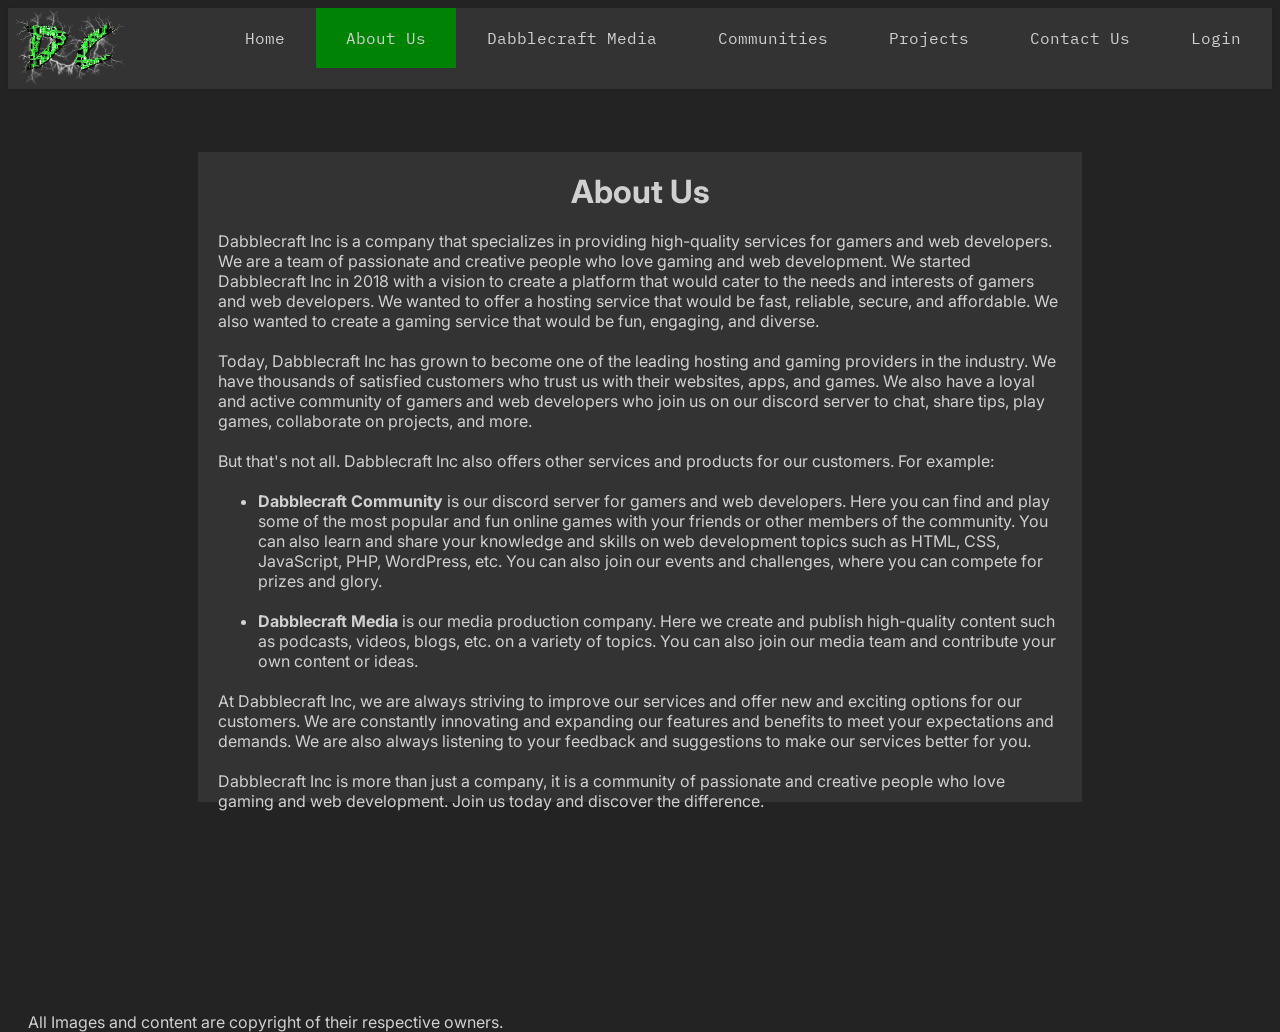
==== about.html @ a5c00f69 "rewrite rewrite code" ====
<!DOCTYPE html>
<html lang="en">
<head>
    <meta charset="UTF-8">
    <meta name="viewport" content="width=device-width, initial-scale=1">
    <meta name="theme-color" content="#008204"/>
    <link href="assets/css/styles.css" rel="stylesheet" type="text/css">
    <title>Home</title>
</head>
<body>
<!-- Navigation -->
    <header class="nav"><a href="index.html" class="logo"><img src="assets/images/Logo.png" height="77" width="122" alt="Dabblecrat Logo"></a>
    <input class="menu-btn" type="checkbox" id="menu-btn" aria-label="Main Nav"/>
    <label class="menu-icon" for="menu-btn"><span class="navicon" tabindex="0"></span></label>
    <ul class="menu">
        <li><a href="index.html">Home</a></li>
        <li><a class="current" href="about.html">About Us</a></li>
        <li><a href="media.html">Dabblecraft Media</a></li>
        <li><a href="communities.html">Communities</a></li>
        <li><a href="projects.html">Projects</a></li>
        <li><a href="contact.html">Contact Us</a></li>
        <li><a href="login.html">Login</a></li>
    </ul>


</header>

<div class="about-about">
    <div class="about-main">
        <h1>About Us</h1>
        <p>Dabblecraft Inc is a company that specializes in providing high-quality services for gamers and web developers. We are a team of passionate and creative people who love gaming and web development. We started Dabblecraft Inc in 2018 with a vision to create a platform that would cater to the needs and interests of gamers and web developers. We wanted to offer a hosting service that would be fast, reliable, secure, and affordable. We also wanted to create a gaming service that would be fun, engaging, and diverse.</p>
        <p>Today, Dabblecraft Inc has grown to become one of the leading hosting and gaming providers in the industry. We have thousands of satisfied customers who trust us with their websites, apps, and games. We also have a loyal and active community of gamers and web developers who join us on our discord server to chat, share tips, play games, collaborate on projects, and more.</p>
        <p>But that's not all. Dabblecraft Inc also offers other services and products for our customers. For example:</p>
        <ul>
            <li><strong>Dabblecraft Community</strong> is our discord server for gamers and web developers. Here you can find and play some of the most popular and fun online games with your friends or other members of the community. You can also learn and share your knowledge and skills on web development topics such as HTML, CSS, JavaScript, PHP, WordPress, etc. You can also join our events and challenges, where you can compete for prizes and glory.</li>
            &nbsp;
            <li><strong>Dabblecraft Media</strong> is our media production company. Here we create and publish high-quality content such as podcasts, videos, blogs, etc. on a variety of topics. You can also join our media team and contribute your own content or ideas.</li>
        </ul>
        <p>At Dabblecraft Inc, we are always striving to improve our services and offer new and exciting options for our customers. We are constantly innovating and expanding our features and benefits to meet your expectations and demands. We are also always listening to your feedback and suggestions to make our services better for you.</p>
        <p>Dabblecraft Inc is more than just a company, it is a community of passionate and creative people who love gaming and web development. Join us today and discover the difference.</p>

    </div>
</div>

<!--Start of Tawk.to Script-->
<script type="text/javascript">
    var Tawk_API=Tawk_API||{}, Tawk_LoadStart=new Date();
    (function(){
        var s1=document.createElement("script"),s0=document.getElementsByTagName("script")[0];
        s1.async=true;
        s1.src='https://embed.tawk.to/5c55ca696cb1ff3c14cadcaa/default';
        s1.charset='UTF-8';
        s1.setAttribute('crossorigin','*');
        s0.parentNode.insertBefore(s1,s0);
    })();
</script>
<!--End of Tawk.to Script-->
</body>
<footer>
    <p>All Images and content are copyright of their respective owners.</p>
</footer>
</html>
---- assets/css/styles.css ----
@import url('https://fonts.googleapis.com/css2?family=IBM+Plex+Mono&family=Inter&display=swap');




header a {
    color: #d0d0d0;
    font-family: 'IBM Plex Mono', monospace;
}
/* header */
.nav {
    background-color: #333333;
    box-shadow: 1px 1px 4px 0 rgba(0, 0, 0, .1);
    position: static;
    width: 100%;
    z-index: 3;
}
.nav ul {
    margin: 0;
    padding: 0;
    list-style: none;
    overflow: hidden;
    background-color: #333333;
}
.nav li a {
    display: block;
    padding: 20px 20px;
    border-right: 1px solid #333333;
    text-decoration: none;
}
.nav li a:hover, .nav .menu-btn:hover {
    background-color: #008204;
}
.nav .logo {
alignment: center;
}
/* menu */
.nav .menu {
    clear: both;
    max-height: 0;
    transition: max-height .2s ease-out;
}
/* menu icon */
.nav .menu-icon {
    cursor: pointer;
    display: inline-block;
    float: right;
    padding: 28px 20px;
    position: relative;
    user-select: none;
}
.nav .menu-icon .navicon {
    background: #d0d0d0;
    display: block;
    height: 2px;
    position: relative;
    transition: background .2s ease-out;
    width: 18px;
}

.nav .current {
    background-color: #008204;
}
/* -- CREATING THE HAMBURGER WITH PSEUDO-CLASSES --*/
.nav .menu-icon .navicon:before, .nav .menu-icon .navicon:after {
    background: #d0d0d0;
    content: '';
    display: block;
    height: 100%;
    position: absolute;
    transition: all .2s ease-out;
    width: 100%;
}
.nav .menu-icon .navicon:before {
    top: 5px;
}
.nav .menu-icon .navicon:after {
    top: -5px;
}
/* -- menu btn (checkbox) with transforms to make an X when clicked -- */
.nav .menu-btn {
    display: none;
}
.nav .menu-btn:checked ~ .menu {
    max-height: 500px;
}
.nav .menu-btn:checked ~ .menu-icon .navicon {
    background: transparent;
}
.nav .menu-btn:checked ~ .menu-icon .navicon:before {
    transform: rotate(-45deg);
}
.nav .menu-btn:checked ~ .menu-icon .navicon:after {
    transform: rotate(45deg);
}
.nav .menu-btn:checked ~ .menu-icon:not(.steps) .navicon:before, .nav .menu-btn:checked ~ .menu-icon:not(.steps) .navicon:after {
    top: 0;
}

/* 48em = 768px */
@media (min-width: 75em) {
    .nav li {
        float: left;
    }

    .nav li a {
        padding: 20px 30px;
    }

    .nav .menu {
        clear: none;
        float: right;
        max-height: none;
    }

    .nav .menu-icon {
        display: none;
    }

}

/* END Navigation */
/* START Main Page */
.parent-home {
    display: grid;
    grid-template-columns: repeat(6, 1fr);
    grid-template-rows: repeat(6, 1fr);
    grid-column-gap: 3px;
    grid-row-gap: 3px;
    padding: 15%;
    padding-top: 5%;
    max-width: 1200px;
    margin-left: auto;
    margin-right: auto;
}
.parent-home p {
    text-align: center;
    color: #d0d0d0;
    font-family: 'Inter', sans-serif;
}

.div1 { grid-area: 1 / 1 / 4 / 7; }
.div2 { grid-area: 4 / 1 / 7 / 4; }
.div3 { grid-area: 4 / 4 / 7 / 7; }

.div1 {
    background-color: #333333;
}
.div2 {
    background-color: #333333;
}
.div3 {
    background-color: #333333;
}
.div1 h1{
    text-align: center;
    margin: 20px;
    color: #d0d0d0;
    font-family: 'Inter', sans-serif;
}
.home-about p {
    text-align: left;
    margin: 20px;
    color: #d0d0d0;
    font-family: 'Inter', sans-serif;
}
.home-about li {
    text-align: left;
    margin: 20px;
    color: #d0d0d0;
    font-family: 'Inter', sans-serif;
}

.home-image {
    width: 100%;
    max-width: 600px;
    height: auto;
}

@media only screen and (max-width: 800px) {
    .parent-home {
        display: flex;
        flex-direction: column;
        grid-template-columns: 100%;
        padding: 5%;
    }
}
body {
    background-color: #232323;
}

/* About Page */
.about-about {
    display: flex;
    flex-wrap: wrap;
    flex-direction: row;
    justify-content: flex-start;
    align-items: stretch;
    padding: 15%;
    padding-top: 5%;
}

.about-main {
    order: 1;
    background: #333333;
    flex-basis: 100%;
    height: 650px;
    max-width: 1500px;
    margin-left: auto;
    margin-right: auto;
}

.about-main h1 {
    text-align: center;
    margin: 20px;
    color: #d0d0d0;
    font-family: 'Inter', sans-serif;
}

.about-main p {
    text-align: left;
    margin: 20px;
    color: #d0d0d0;
    font-family: 'Inter', sans-serif;
}

.about-main ul {
    text-align: left;
    margin: 20px;
    color: #d0d0d0;
    font-family: 'Inter', sans-serif;
}

@media only screen and (max-width: 800px) {
    .about-about {
        display: flex;
        flex-direction: column;
        grid-template-columns: 100%;
        padding: 5%;
    }
}

/* Login Page */
.login-class {
    display: flex;
    flex-wrap: wrap;
    flex-direction: row;
    justify-content: flex-start;
    align-items: stretch;
    padding: 15%;
    padding-top: 5%;
}

.login-login {
    order: 1;
    background: #333333;
    flex-basis: 100%;
    height: 650px;
    max-width: 1200px;
    margin-left: auto;
    margin-right: auto;
}

.login-login h1 {
    text-align: center;
    text-transform: uppercase;
    letter-spacing: 0.18em;
    font-family: 'Inter', sans-serif;
    color: #d0d0d0;
}

.login-login h2 {
    font-weight: 100;
    font-size: 1em;
    margin-bottom: 0.8em;
    color: #d0d0d0;
    font-family: 'Inter', sans-serif;
}

form {
    width: 270px;
    margin-top: 5em;
}

form input, button {
    width: 100%;
    height: 30px;
    margin-bottom: 2em;

}

.textbox {
    font-size: 1em;
    font-weight: 100;
    position: relative;
}

.submit, #submit {
    height: 40px;
    display: block;
    background-color: #008204;
    border: none;
    border-radius: 5px;
    color: white;
    font-size: 1.2em;
    text-transform: uppercase;
    letter-spacing: 0.2em;
    padding: 0 3px;

    font-family: 'Inter', sans-serif;
    font-weight: 100;

    transition: all 0.2s ease;
}

.submit:hover, #submit:hover {
    background-color: #006603;
    padding: 3px;
    height: 50px;
}




@media screen and (min-width: 500px) {

    form {
        background-color: #333333;
        padding: 2em 3em 4em 3em;
        box-shadow: rgba(0, 0, 0, 0.6) 0px 0px 50px;
    }

}

@media screen and (min-width: 1000px) {

    body, html {
        height: 100%;
    }

    form {
        box-shadow: none;
    }

    #login {
        width: 60%;
        padding-top: 3%;
        padding-left: 33%;
    }

    body {
        background-image: none;
        height: 100%;
    }

}

canvas {

}

/* Contact Us */
.contact-class {
    display: flex;
    flex-wrap: wrap;
    flex-direction: row;
    justify-content: flex-start;
    align-items: stretch;
    padding: 15%;
    padding-top: 5%;
}

.contact-contact {
    order: 1;
    background: #333333;
    flex-basis: 100%;
    height: 800px;
    max-width: 1200px;
    margin-left: auto;
    margin-right: auto;
}

.contact-contact form {
    width: 270px;
    margin-top: 1em;
}

.contact-contact form input {
    width: 100%;
    height: 30px;
    margin-bottom: 2em;
}

label {
    font-weight: 100;
    font-size: 1em;
    margin-bottom: 0.8em;
    color: #d0d0d0;
    font-family: 'Inter', sans-serif;
}

.fcf-form-control {
    font-size: 1em;
    font-weight: 100;
    position: relative;
}

button, submit {
    width: 100%;
    height: 30px;
    margin-bottom: 2em;
}

button, .fcf-button {
    height: 40px;
    display: block;
    background-color: #008204;
    border: none;
    border-radius: 5px;
    color: white;
    font-size: 1.2em;
    text-transform: uppercase;
    letter-spacing: 0.2em;
    padding: 0 3px;
    font-family: 'Inter', sans-serif;
    font-weight: 100;
    transition: all 0.2s ease;
}

button:hover, .fcf-button:hover {
    background-color: #006603;
    padding: 3px;
    height: 50px;
}

@media screen and (min-width: 1000px) {

    body, html {
        height: 100%;
    }

    form {
        box-shadow: none;
    }

    .contact-us {
        width: 60%;
        padding-top: 1%;
        padding-left: 33%;
    }

    body {
        background-image: none;
        height: 100%;
    }

}

.contact-h1 {
    text-align: center;
    text-transform: uppercase;
    letter-spacing: 0.18em;
    font-family: 'Inter', sans-serif;
    color: #d0d0d0;
    padding-top: 2%
}

#privacy {
    margin-bottom: 2em;
}

.fcf-input-group {
    margin-bottom: 2em;

}

.fcf-input-group textarea {
    width: 280px;
}

/* Media */
.media-about {
    display: flex;
    flex-wrap: wrap;
    flex-direction: row;
    justify-content: flex-start;
    align-items: stretch;
    padding: 15%;
    padding-top: 5%;
}

.media-main {
    order: 1;
    background: #333333;
    flex-basis: 100%;
    height: 650px;
    max-width: 1500px;
    margin-left: auto;
    margin-right: auto;
}

.media-main h1 {
    text-align: center;
    margin: 20px;
    color: #d0d0d0;
    font-family: 'Inter', sans-serif;
}

.media-main p {
    text-align: left;
    margin: 20px;
    color: #d0d0d0;
    font-family: 'Inter', sans-serif;
}

.media-main ul {
    text-align: left;
    margin: 20px;
    color: #d0d0d0;
    font-family: 'Inter', sans-serif;
}

@media only screen and (max-width: 800px) {
    .media-about {
        display: flex;
        flex-direction: column;
        grid-template-columns: 100%;
        padding: 5%;
    }
}

/* Communities */
.communities-about {
    display: flex;
    flex-wrap: wrap;
    flex-direction: row;
    justify-content: flex-start;
    align-items: stretch;
    padding: 15%;
    padding-top: 5%;
}

.communities-main {
    order: 1;
    background: #333333;
    flex-basis: 100%;
    height: 1150px;
    max-width: 1500px;
    margin-left: auto;
    margin-right: auto;
}

.communities-main h1, h2 {
    text-align: center;
    margin: 20px;
    color: #d0d0d0;
    font-family: 'Inter', sans-serif;
}

.communities-main p {
    text-align: left;
    margin: 20px;
    color: #d0d0d0;
    font-family: 'Inter', sans-serif;
}

.communities-main ol {
    text-align: left;
    margin: 20px;
    color: #d0d0d0;
    font-family: 'Inter', sans-serif;
}

.communities-main iframe {
    position: relative;
    padding-left: 5%;
}

.communities-main h3 {
    text-align: left;
    margin: 20px;
    color: #d0d0d0;
    font-family: 'Inter', sans-serif;
    padding-left: 8%;
}

@media only screen and (max-width: 800px) {
    .communities-about {
        display: flex;
        flex-direction: column;
        grid-template-columns: 100%;
        padding: 5%;
    }
    .communities-main iframe {
        padding-left: 1%;
    }
}

/* Projects */

.projects-about {
    display: flex;
    flex-wrap: wrap;
    flex-direction: row;
    justify-content: flex-start;
    align-items: stretch;
    padding: 15%;
    padding-top: 5%;
}

.projects-main {
    order: 1;
    background: #333333;
    flex-basis: 100%;
    height: 650px;
    max-width: 1500px;
    margin-left: auto;
    margin-right: auto;
}

.projects-main h1 {
    text-align: center;
    margin: 20px;
    color: #d0d0d0;
    font-family: 'Inter', sans-serif;
}

.projects-main p {
    text-align: left;
    margin: 20px;
    color: #d0d0d0;
    font-family: 'Inter', sans-serif;
}

.projects-main ul {
    text-align: left;
    margin: 20px;
    color: #d0d0d0;
    font-family: 'Inter', sans-serif;
}

@media only screen and (max-width: 800px) {
    .projects-about {
        display: flex;
        flex-direction: column;
        grid-template-columns: 100%;
        padding: 5%;
    }
}

/* Footer */
footer {
    text-align: left;
    margin: 20px;
    color: #d0d0d0;
    font-family: 'Inter', sans-serif;
}
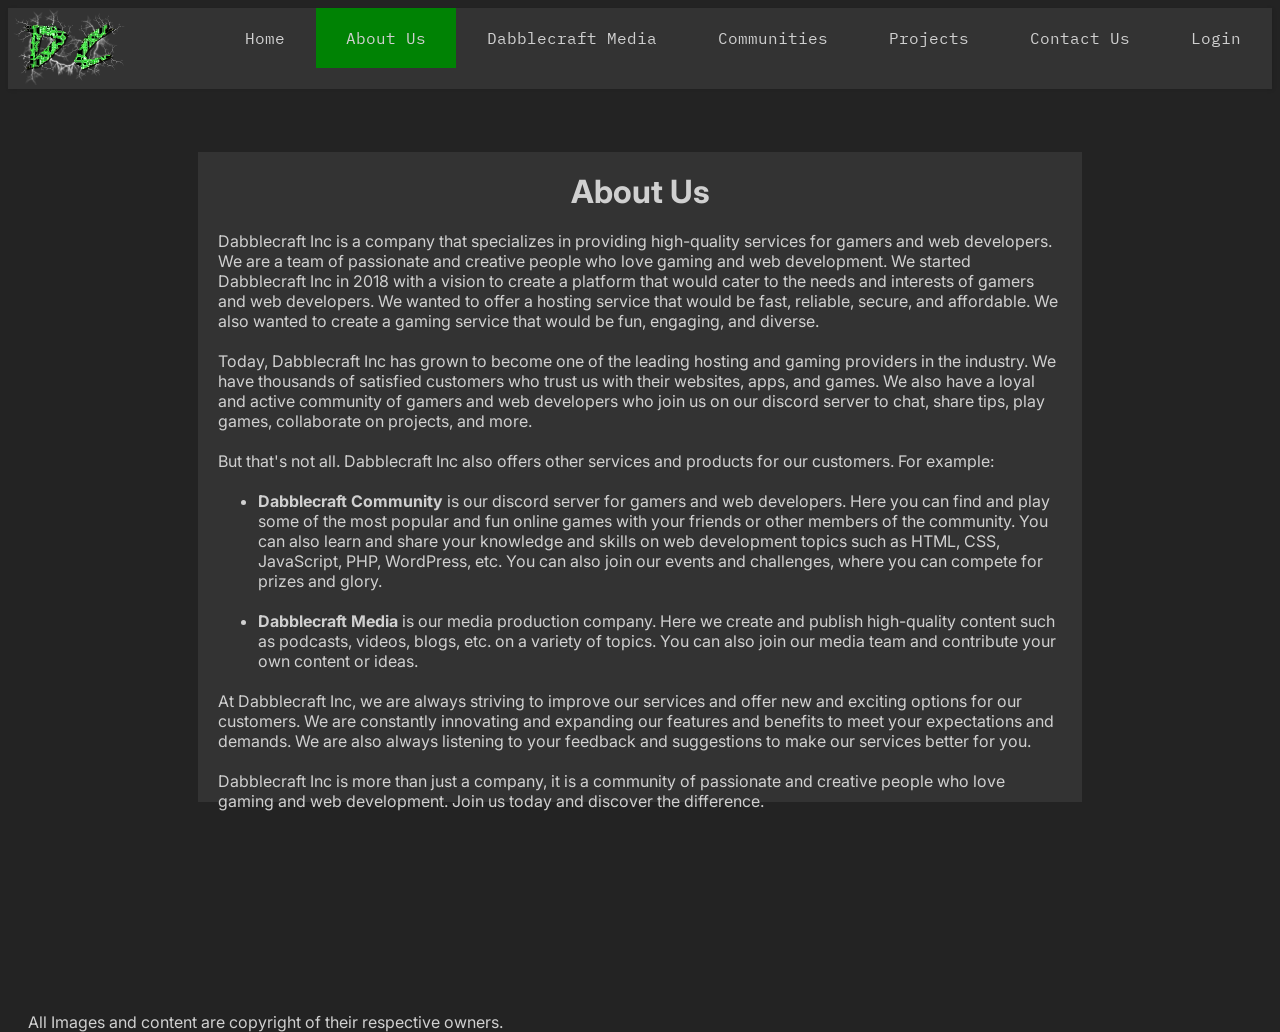
==== commit e0818db9: "feat: modern contact form, hCaptcha, starfield background, WebP images - Contact form: modern styled" ====
--- a/about.html
+++ b/about.html
@@ -9,7 +9,7 @@
 </head>
 <body>
 <!-- Navigation -->
-    <header class="nav"><a href="index.html" class="logo"><img src="assets/images/Logo.png" height="77" width="122" alt="Dabblecrat Logo"></a>
+    <header class="nav"><a href="index.html" class="logo"><img src="assets/images/logo.webp" height="77" width="122" alt="Dabblecrat Logo"></a>
     <input class="menu-btn" type="checkbox" id="menu-btn" aria-label="Main Nav"/>
     <label class="menu-icon" for="menu-btn"><span class="navicon" tabindex="0"></span></label>
     <ul class="menu">
--- a/assets/css/styles.css
+++ b/assets/css/styles.css
@@ -1,657 +1,824 @@
-@import url('https://fonts.googleapis.com/css2?family=IBM+Plex+Mono&family=Inter&display=swap');
-
-
-
-
-header a {
-    color: #d0d0d0;
-    font-family: 'IBM Plex Mono', monospace;
-}
-/* header */
-.nav {
-    background-color: #333333;
-    box-shadow: 1px 1px 4px 0 rgba(0, 0, 0, .1);
-    position: static;
-    width: 100%;
-    z-index: 3;
-}
-.nav ul {
-    margin: 0;
-    padding: 0;
-    list-style: none;
-    overflow: hidden;
-    background-color: #333333;
-}
-.nav li a {
-    display: block;
-    padding: 20px 20px;
-    border-right: 1px solid #333333;
-    text-decoration: none;
-}
-.nav li a:hover, .nav .menu-btn:hover {
-    background-color: #008204;
-}
-.nav .logo {
-alignment: center;
-}
-/* menu */
-.nav .menu {
-    clear: both;
-    max-height: 0;
-    transition: max-height .2s ease-out;
-}
-/* menu icon */
-.nav .menu-icon {
-    cursor: pointer;
-    display: inline-block;
-    float: right;
-    padding: 28px 20px;
-    position: relative;
-    user-select: none;
-}
-.nav .menu-icon .navicon {
-    background: #d0d0d0;
-    display: block;
-    height: 2px;
-    position: relative;
-    transition: background .2s ease-out;
-    width: 18px;
-}
-
-.nav .current {
-    background-color: #008204;
-}
-/* -- CREATING THE HAMBURGER WITH PSEUDO-CLASSES --*/
-.nav .menu-icon .navicon:before, .nav .menu-icon .navicon:after {
-    background: #d0d0d0;
-    content: '';
-    display: block;
-    height: 100%;
-    position: absolute;
-    transition: all .2s ease-out;
-    width: 100%;
-}
-.nav .menu-icon .navicon:before {
-    top: 5px;
-}
-.nav .menu-icon .navicon:after {
-    top: -5px;
-}
-/* -- menu btn (checkbox) with transforms to make an X when clicked -- */
-.nav .menu-btn {
-    display: none;
-}
-.nav .menu-btn:checked ~ .menu {
-    max-height: 500px;
-}
-.nav .menu-btn:checked ~ .menu-icon .navicon {
-    background: transparent;
-}
-.nav .menu-btn:checked ~ .menu-icon .navicon:before {
-    transform: rotate(-45deg);
-}
-.nav .menu-btn:checked ~ .menu-icon .navicon:after {
-    transform: rotate(45deg);
-}
-.nav .menu-btn:checked ~ .menu-icon:not(.steps) .navicon:before, .nav .menu-btn:checked ~ .menu-icon:not(.steps) .navicon:after {
-    top: 0;
-}
-
-/* 48em = 768px */
-@media (min-width: 75em) {
-    .nav li {
-        float: left;
-    }
-
-    .nav li a {
-        padding: 20px 30px;
-    }
-
-    .nav .menu {
-        clear: none;
-        float: right;
-        max-height: none;
-    }
-
-    .nav .menu-icon {
-        display: none;
-    }
-
-}
-
-/* END Navigation */
-/* START Main Page */
-.parent-home {
-    display: grid;
-    grid-template-columns: repeat(6, 1fr);
-    grid-template-rows: repeat(6, 1fr);
-    grid-column-gap: 3px;
-    grid-row-gap: 3px;
-    padding: 15%;
-    padding-top: 5%;
-    max-width: 1200px;
-    margin-left: auto;
-    margin-right: auto;
-}
-.parent-home p {
-    text-align: center;
-    color: #d0d0d0;
-    font-family: 'Inter', sans-serif;
-}
-
-.div1 { grid-area: 1 / 1 / 4 / 7; }
-.div2 { grid-area: 4 / 1 / 7 / 4; }
-.div3 { grid-area: 4 / 4 / 7 / 7; }
-
-.div1 {
-    background-color: #333333;
-}
-.div2 {
-    background-color: #333333;
-}
-.div3 {
-    background-color: #333333;
-}
-.div1 h1{
-    text-align: center;
-    margin: 20px;
-    color: #d0d0d0;
-    font-family: 'Inter', sans-serif;
-}
-.home-about p {
-    text-align: left;
-    margin: 20px;
-    color: #d0d0d0;
-    font-family: 'Inter', sans-serif;
-}
-.home-about li {
-    text-align: left;
-    margin: 20px;
-    color: #d0d0d0;
-    font-family: 'Inter', sans-serif;
-}
-
-.home-image {
-    width: 100%;
-    max-width: 600px;
-    height: auto;
-}
-
-@media only screen and (max-width: 800px) {
-    .parent-home {
-        display: flex;
-        flex-direction: column;
-        grid-template-columns: 100%;
-        padding: 5%;
-    }
-}
-body {
-    background-color: #232323;
-}
-
-/* About Page */
-.about-about {
-    display: flex;
-    flex-wrap: wrap;
-    flex-direction: row;
-    justify-content: flex-start;
-    align-items: stretch;
-    padding: 15%;
-    padding-top: 5%;
-}
-
-.about-main {
-    order: 1;
-    background: #333333;
-    flex-basis: 100%;
-    height: 650px;
-    max-width: 1500px;
-    margin-left: auto;
-    margin-right: auto;
-}
-
-.about-main h1 {
-    text-align: center;
-    margin: 20px;
-    color: #d0d0d0;
-    font-family: 'Inter', sans-serif;
-}
-
-.about-main p {
-    text-align: left;
-    margin: 20px;
-    color: #d0d0d0;
-    font-family: 'Inter', sans-serif;
-}
-
-.about-main ul {
-    text-align: left;
-    margin: 20px;
-    color: #d0d0d0;
-    font-family: 'Inter', sans-serif;
-}
-
-@media only screen and (max-width: 800px) {
-    .about-about {
-        display: flex;
-        flex-direction: column;
-        grid-template-columns: 100%;
-        padding: 5%;
-    }
-}
-
-/* Login Page */
-.login-class {
-    display: flex;
-    flex-wrap: wrap;
-    flex-direction: row;
-    justify-content: flex-start;
-    align-items: stretch;
-    padding: 15%;
-    padding-top: 5%;
-}
-
-.login-login {
-    order: 1;
-    background: #333333;
-    flex-basis: 100%;
-    height: 650px;
-    max-width: 1200px;
-    margin-left: auto;
-    margin-right: auto;
-}
-
-.login-login h1 {
-    text-align: center;
-    text-transform: uppercase;
-    letter-spacing: 0.18em;
-    font-family: 'Inter', sans-serif;
-    color: #d0d0d0;
-}
-
-.login-login h2 {
-    font-weight: 100;
-    font-size: 1em;
-    margin-bottom: 0.8em;
-    color: #d0d0d0;
-    font-family: 'Inter', sans-serif;
-}
-
-form {
-    width: 270px;
-    margin-top: 5em;
-}
-
-form input, button {
-    width: 100%;
-    height: 30px;
-    margin-bottom: 2em;
-
-}
-
-.textbox {
-    font-size: 1em;
-    font-weight: 100;
-    position: relative;
-}
-
-.submit, #submit {
-    height: 40px;
-    display: block;
-    background-color: #008204;
-    border: none;
-    border-radius: 5px;
-    color: white;
-    font-size: 1.2em;
-    text-transform: uppercase;
-    letter-spacing: 0.2em;
-    padding: 0 3px;
-
-    font-family: 'Inter', sans-serif;
-    font-weight: 100;
-
-    transition: all 0.2s ease;
-}
-
-.submit:hover, #submit:hover {
-    background-color: #006603;
-    padding: 3px;
-    height: 50px;
-}
-
-
-
-
-@media screen and (min-width: 500px) {
-
-    form {
-        background-color: #333333;
-        padding: 2em 3em 4em 3em;
-        box-shadow: rgba(0, 0, 0, 0.6) 0px 0px 50px;
-    }
-
-}
-
-@media screen and (min-width: 1000px) {
-
-    body, html {
-        height: 100%;
-    }
-
-    form {
-        box-shadow: none;
-    }
-
-    #login {
-        width: 60%;
-        padding-top: 3%;
-        padding-left: 33%;
-    }
-
-    body {
-        background-image: none;
-        height: 100%;
-    }
-
-}
-
-canvas {
-
-}
-
-/* Contact Us */
-.contact-class {
-    display: flex;
-    flex-wrap: wrap;
-    flex-direction: row;
-    justify-content: flex-start;
-    align-items: stretch;
-    padding: 15%;
-    padding-top: 5%;
-}
-
-.contact-contact {
-    order: 1;
-    background: #333333;
-    flex-basis: 100%;
-    height: 800px;
-    max-width: 1200px;
-    margin-left: auto;
-    margin-right: auto;
-}
-
-.contact-contact form {
-    width: 270px;
-    margin-top: 1em;
-}
-
-.contact-contact form input {
-    width: 100%;
-    height: 30px;
-    margin-bottom: 2em;
-}
-
-label {
-    font-weight: 100;
-    font-size: 1em;
-    margin-bottom: 0.8em;
-    color: #d0d0d0;
-    font-family: 'Inter', sans-serif;
-}
-
-.fcf-form-control {
-    font-size: 1em;
-    font-weight: 100;
-    position: relative;
-}
-
-button, submit {
-    width: 100%;
-    height: 30px;
-    margin-bottom: 2em;
-}
-
-button, .fcf-button {
-    height: 40px;
-    display: block;
-    background-color: #008204;
-    border: none;
-    border-radius: 5px;
-    color: white;
-    font-size: 1.2em;
-    text-transform: uppercase;
-    letter-spacing: 0.2em;
-    padding: 0 3px;
-    font-family: 'Inter', sans-serif;
-    font-weight: 100;
-    transition: all 0.2s ease;
-}
-
-button:hover, .fcf-button:hover {
-    background-color: #006603;
-    padding: 3px;
-    height: 50px;
-}
-
-@media screen and (min-width: 1000px) {
-
-    body, html {
-        height: 100%;
-    }
-
-    form {
-        box-shadow: none;
-    }
-
-    .contact-us {
-        width: 60%;
-        padding-top: 1%;
-        padding-left: 33%;
-    }
-
-    body {
-        background-image: none;
-        height: 100%;
-    }
-
-}
-
-.contact-h1 {
-    text-align: center;
-    text-transform: uppercase;
-    letter-spacing: 0.18em;
-    font-family: 'Inter', sans-serif;
-    color: #d0d0d0;
-    padding-top: 2%
-}
-
-#privacy {
-    margin-bottom: 2em;
-}
-
-.fcf-input-group {
-    margin-bottom: 2em;
-
-}
-
-.fcf-input-group textarea {
-    width: 280px;
-}
-
-/* Media */
-.media-about {
-    display: flex;
-    flex-wrap: wrap;
-    flex-direction: row;
-    justify-content: flex-start;
-    align-items: stretch;
-    padding: 15%;
-    padding-top: 5%;
-}
-
-.media-main {
-    order: 1;
-    background: #333333;
-    flex-basis: 100%;
-    height: 650px;
-    max-width: 1500px;
-    margin-left: auto;
-    margin-right: auto;
-}
-
-.media-main h1 {
-    text-align: center;
-    margin: 20px;
-    color: #d0d0d0;
-    font-family: 'Inter', sans-serif;
-}
-
-.media-main p {
-    text-align: left;
-    margin: 20px;
-    color: #d0d0d0;
-    font-family: 'Inter', sans-serif;
-}
-
-.media-main ul {
-    text-align: left;
-    margin: 20px;
-    color: #d0d0d0;
-    font-family: 'Inter', sans-serif;
-}
-
-@media only screen and (max-width: 800px) {
-    .media-about {
-        display: flex;
-        flex-direction: column;
-        grid-template-columns: 100%;
-        padding: 5%;
-    }
-}
-
-/* Communities */
-.communities-about {
-    display: flex;
-    flex-wrap: wrap;
-    flex-direction: row;
-    justify-content: flex-start;
-    align-items: stretch;
-    padding: 15%;
-    padding-top: 5%;
-}
-
-.communities-main {
-    order: 1;
-    background: #333333;
-    flex-basis: 100%;
-    height: 1150px;
-    max-width: 1500px;
-    margin-left: auto;
-    margin-right: auto;
-}
-
-.communities-main h1, h2 {
-    text-align: center;
-    margin: 20px;
-    color: #d0d0d0;
-    font-family: 'Inter', sans-serif;
-}
-
-.communities-main p {
-    text-align: left;
-    margin: 20px;
-    color: #d0d0d0;
-    font-family: 'Inter', sans-serif;
-}
-
-.communities-main ol {
-    text-align: left;
-    margin: 20px;
-    color: #d0d0d0;
-    font-family: 'Inter', sans-serif;
-}
-
-.communities-main iframe {
-    position: relative;
-    padding-left: 5%;
-}
-
-.communities-main h3 {
-    text-align: left;
-    margin: 20px;
-    color: #d0d0d0;
-    font-family: 'Inter', sans-serif;
-    padding-left: 8%;
-}
-
-@media only screen and (max-width: 800px) {
-    .communities-about {
-        display: flex;
-        flex-direction: column;
-        grid-template-columns: 100%;
-        padding: 5%;
-    }
-    .communities-main iframe {
-        padding-left: 1%;
-    }
-}
-
-/* Projects */
-
-.projects-about {
-    display: flex;
-    flex-wrap: wrap;
-    flex-direction: row;
-    justify-content: flex-start;
-    align-items: stretch;
-    padding: 15%;
-    padding-top: 5%;
-}
-
-.projects-main {
-    order: 1;
-    background: #333333;
-    flex-basis: 100%;
-    height: 650px;
-    max-width: 1500px;
-    margin-left: auto;
-    margin-right: auto;
-}
-
-.projects-main h1 {
-    text-align: center;
-    margin: 20px;
-    color: #d0d0d0;
-    font-family: 'Inter', sans-serif;
-}
-
-.projects-main p {
-    text-align: left;
-    margin: 20px;
-    color: #d0d0d0;
-    font-family: 'Inter', sans-serif;
-}
-
-.projects-main ul {
-    text-align: left;
-    margin: 20px;
-    color: #d0d0d0;
-    font-family: 'Inter', sans-serif;
-}
-
-@media only screen and (max-width: 800px) {
-    .projects-about {
-        display: flex;
-        flex-direction: column;
-        grid-template-columns: 100%;
-        padding: 5%;
-    }
-}
-
-/* Footer */
-footer {
-    text-align: left;
-    margin: 20px;
-    color: #d0d0d0;
-    font-family: 'Inter', sans-serif;
-}+@import url('https://fonts.googleapis.com/css2?family=IBM+Plex+Mono&family=Inter&display=swap');
+
+
+
+
+header a {
+    color: #d0d0d0;
+    font-family: 'IBM Plex Mono', monospace;
+}
+/* header */
+.nav {
+    background-color: #333333;
+    box-shadow: 1px 1px 4px 0 rgba(0, 0, 0, .1);
+    position: static;
+    width: 100%;
+    z-index: 3;
+}
+.nav ul {
+    margin: 0;
+    padding: 0;
+    list-style: none;
+    overflow: hidden;
+    background-color: #333333;
+}
+.nav li a {
+    display: block;
+    padding: 20px 20px;
+    border-right: 1px solid #333333;
+    text-decoration: none;
+}
+.nav li a:hover, .nav .menu-btn:hover {
+    background-color: #008204;
+}
+.nav .logo {
+alignment: center;
+}
+/* menu */
+.nav .menu {
+    clear: both;
+    max-height: 0;
+    transition: max-height .2s ease-out;
+}
+/* menu icon */
+.nav .menu-icon {
+    cursor: pointer;
+    display: inline-block;
+    float: right;
+    padding: 28px 20px;
+    position: relative;
+    user-select: none;
+}
+.nav .menu-icon .navicon {
+    background: #d0d0d0;
+    display: block;
+    height: 2px;
+    position: relative;
+    transition: background .2s ease-out;
+    width: 18px;
+}
+
+.nav .current {
+    background-color: #008204;
+}
+/* -- CREATING THE HAMBURGER WITH PSEUDO-CLASSES --*/
+.nav .menu-icon .navicon:before, .nav .menu-icon .navicon:after {
+    background: #d0d0d0;
+    content: '';
+    display: block;
+    height: 100%;
+    position: absolute;
+    transition: all .2s ease-out;
+    width: 100%;
+}
+.nav .menu-icon .navicon:before {
+    top: 5px;
+}
+.nav .menu-icon .navicon:after {
+    top: -5px;
+}
+/* -- menu btn (checkbox) with transforms to make an X when clicked -- */
+.nav .menu-btn {
+    display: none;
+}
+.nav .menu-btn:checked ~ .menu {
+    max-height: 500px;
+}
+.nav .menu-btn:checked ~ .menu-icon .navicon {
+    background: transparent;
+}
+.nav .menu-btn:checked ~ .menu-icon .navicon:before {
+    transform: rotate(-45deg);
+}
+.nav .menu-btn:checked ~ .menu-icon .navicon:after {
+    transform: rotate(45deg);
+}
+.nav .menu-btn:checked ~ .menu-icon:not(.steps) .navicon:before, .nav .menu-btn:checked ~ .menu-icon:not(.steps) .navicon:after {
+    top: 0;
+}
+
+/* 48em = 768px */
+@media (min-width: 75em) {
+    .nav li {
+        float: left;
+    }
+
+    .nav li a {
+        padding: 20px 30px;
+    }
+
+    .nav .menu {
+        clear: none;
+        float: right;
+        max-height: none;
+    }
+
+    .nav .menu-icon {
+        display: none;
+    }
+
+}
+
+/* END Navigation */
+/* START Main Page */
+.parent-home {
+    display: grid;
+    grid-template-columns: repeat(6, 1fr);
+    grid-template-rows: repeat(6, 1fr);
+    grid-column-gap: 3px;
+    grid-row-gap: 3px;
+    padding: 15%;
+    padding-top: 5%;
+    max-width: 1200px;
+    margin-left: auto;
+    margin-right: auto;
+}
+.parent-home p {
+    text-align: center;
+    color: #d0d0d0;
+    font-family: 'Inter', sans-serif;
+}
+
+.div1 { grid-area: 1 / 1 / 4 / 7; }
+.div2 { grid-area: 4 / 1 / 7 / 4; }
+.div3 { grid-area: 4 / 4 / 7 / 7; }
+
+.div1 {
+    background-color: #333333;
+}
+.div2 {
+    background-color: #333333;
+}
+.div3 {
+    background-color: #333333;
+}
+.div1 h1{
+    text-align: center;
+    margin: 20px;
+    color: #d0d0d0;
+    font-family: 'Inter', sans-serif;
+}
+.home-about p {
+    text-align: left;
+    margin: 20px;
+    color: #d0d0d0;
+    font-family: 'Inter', sans-serif;
+}
+.home-about li {
+    text-align: left;
+    margin: 20px;
+    color: #d0d0d0;
+    font-family: 'Inter', sans-serif;
+}
+
+.home-image {
+    width: 100%;
+    max-width: 600px;
+    height: auto;
+}
+
+@media only screen and (max-width: 800px) {
+    .parent-home {
+        display: flex;
+        flex-direction: column;
+        grid-template-columns: 100%;
+        padding: 5%;
+    }
+}
+body {
+    background-color: #232323;
+}
+
+/* About Page */
+.about-about {
+    display: flex;
+    flex-wrap: wrap;
+    flex-direction: row;
+    justify-content: flex-start;
+    align-items: stretch;
+    padding: 15%;
+    padding-top: 5%;
+}
+
+.about-main {
+    order: 1;
+    background: #333333;
+    flex-basis: 100%;
+    height: 650px;
+    max-width: 1500px;
+    margin-left: auto;
+    margin-right: auto;
+}
+
+.about-main h1 {
+    text-align: center;
+    margin: 20px;
+    color: #d0d0d0;
+    font-family: 'Inter', sans-serif;
+}
+
+.about-main p {
+    text-align: left;
+    margin: 20px;
+    color: #d0d0d0;
+    font-family: 'Inter', sans-serif;
+}
+
+.about-main ul {
+    text-align: left;
+    margin: 20px;
+    color: #d0d0d0;
+    font-family: 'Inter', sans-serif;
+}
+
+@media only screen and (max-width: 800px) {
+    .about-about {
+        display: flex;
+        flex-direction: column;
+        grid-template-columns: 100%;
+        padding: 5%;
+    }
+}
+
+/* Login Page */
+.login-class {
+    display: flex;
+    flex-wrap: wrap;
+    flex-direction: row;
+    justify-content: flex-start;
+    align-items: stretch;
+    padding: 15%;
+    padding-top: 5%;
+}
+
+.login-login {
+    order: 1;
+    background: #333333;
+    flex-basis: 100%;
+    height: 650px;
+    max-width: 1200px;
+    margin-left: auto;
+    margin-right: auto;
+}
+
+.login-login h1 {
+    text-align: center;
+    text-transform: uppercase;
+    letter-spacing: 0.18em;
+    font-family: 'Inter', sans-serif;
+    color: #d0d0d0;
+}
+
+.login-login h2 {
+    font-weight: 100;
+    font-size: 1em;
+    margin-bottom: 0.8em;
+    color: #d0d0d0;
+    font-family: 'Inter', sans-serif;
+}
+
+form {
+    width: 270px;
+    margin-top: 5em;
+}
+
+form input, button {
+    width: 100%;
+    height: 30px;
+    margin-bottom: 2em;
+
+}
+
+.textbox {
+    font-size: 1em;
+    font-weight: 100;
+    position: relative;
+}
+
+.submit, #submit {
+    height: 40px;
+    display: block;
+    background-color: #008204;
+    border: none;
+    border-radius: 5px;
+    color: white;
+    font-size: 1.2em;
+    text-transform: uppercase;
+    letter-spacing: 0.2em;
+    padding: 0 3px;
+
+    font-family: 'Inter', sans-serif;
+    font-weight: 100;
+
+    transition: all 0.2s ease;
+}
+
+.submit:hover, #submit:hover {
+    background-color: #006603;
+    padding: 3px;
+    height: 50px;
+}
+
+
+
+
+@media screen and (min-width: 500px) {
+
+    form {
+        background-color: #333333;
+        padding: 2em 3em 4em 3em;
+        box-shadow: rgba(0, 0, 0, 0.6) 0px 0px 50px;
+    }
+
+}
+
+@media screen and (min-width: 1000px) {
+
+    body, html {
+        height: 100%;
+    }
+
+    form {
+        box-shadow: none;
+    }
+
+    #login {
+        width: 60%;
+        padding-top: 3%;
+        padding-left: 33%;
+    }
+
+    body {
+        background-image: none;
+        height: 100%;
+    }
+
+}
+
+canvas {
+
+}
+
+/* Starfield background (login + contact pages) */
+#starfield-canvas {
+    position: fixed;
+    top: 0;
+    left: 0;
+    width: 100vw;
+    height: 100vh;
+    z-index: -1;
+    pointer-events: none;
+}
+
+/* Contact Us */
+.contact-class {
+    display: flex;
+    flex-wrap: wrap;
+    flex-direction: row;
+    justify-content: flex-start;
+    align-items: stretch;
+    padding: 15%;
+    padding-top: 5%;
+}
+
+.contact-contact {
+    order: 1;
+    background: #333333;
+    flex-basis: 100%;
+    height: 800px;
+    max-width: 1200px;
+    margin-left: auto;
+    margin-right: auto;
+}
+
+.contact-contact form {
+    width: 100%;
+    max-width: 440px;
+    margin: 1em auto 0 auto;
+    padding: 0 24px;
+    box-sizing: border-box;
+}
+
+label {
+    font-weight: 100;
+    font-size: 1em;
+    margin-bottom: 0.8em;
+    color: #d0d0d0;
+    font-family: 'Inter', sans-serif;
+    display: block;
+}
+
+/* Modern form controls */
+.fcf-form-group {
+    margin-bottom: 1.4em;
+}
+
+.fcf-form-control {
+    font-size: 1em;
+    font-weight: 100;
+    font-family: 'Inter', sans-serif;
+    position: relative;
+    width: 100%;
+    box-sizing: border-box;
+    background-color: #262626;
+    color: #f0f0f0;
+    border: 1px solid #4a4a4a;
+    border-radius: 8px;
+    padding: 12px 14px;
+    outline: none;
+    transition: border-color 0.2s ease, box-shadow 0.2s ease, background-color 0.2s ease;
+    -webkit-appearance: none;
+    appearance: none;
+}
+
+.fcf-form-control:hover {
+    border-color: #6a6a6a;
+}
+
+.fcf-form-control:focus {
+    border-color: #008204;
+    box-shadow: 0 0 0 3px rgba(0, 130, 4, 0.25);
+    background-color: #2a2a2a;
+}
+
+.fcf-form-control::placeholder {
+    color: #7a7a7a;
+}
+
+.fcf-textarea {
+    resize: vertical;
+    min-height: 130px;
+    line-height: 1.5;
+}
+
+/* Privacy checkbox row */
+.privacy-row {
+    display: flex;
+    align-items: center;
+    gap: 10px;
+}
+
+.privacy-row input[type="checkbox"] {
+    width: 18px;
+    height: 18px;
+    min-width: 18px;
+    accent-color: #008204;
+    cursor: pointer;
+    margin: 0;
+}
+
+.privacy-row .privacy-label {
+    margin-bottom: 0;
+    cursor: pointer;
+}
+
+/* hCaptcha container — keep it aligned with the form column */
+.h-captcha {
+    margin-bottom: 0.4em;
+}
+
+button, submit {
+    width: 100%;
+    height: 30px;
+    margin-bottom: 2em;
+}
+
+button, .fcf-button {
+    height: 44px;
+    display: block;
+    background-color: #008204;
+    border: none;
+    border-radius: 8px;
+    color: white;
+    font-size: 1.1em;
+    text-transform: uppercase;
+    letter-spacing: 0.2em;
+    padding: 0 12px;
+    font-family: 'Inter', sans-serif;
+    font-weight: 400;
+    cursor: pointer;
+    transition: background-color 0.2s ease, transform 0.15s ease, box-shadow 0.2s ease;
+}
+
+button:hover, .fcf-button:hover {
+    background-color: #006603;
+    box-shadow: 0 0 12px rgba(0, 130, 4, 0.5);
+}
+
+button:active, .fcf-button:active {
+    transform: scale(0.98);
+}
+
+button:focus-visible, .fcf-button:focus-visible {
+    outline: none;
+    box-shadow: 0 0 0 3px rgba(0, 130, 4, 0.4);
+}
+
+@media screen and (min-width: 1000px) {
+
+    body, html {
+        height: 100%;
+    }
+
+    form {
+        box-shadow: none;
+    }
+
+    .contact-us {
+        width: 100%;
+        max-width: 1200px;
+        margin: 0 auto;
+        padding: 0;
+    }
+
+    body {
+        background-image: none;
+        height: 100%;
+    }
+
+}
+
+.contact-h1 {
+    text-align: center;
+    text-transform: uppercase;
+    letter-spacing: 0.18em;
+    font-family: 'Inter', sans-serif;
+    color: #d0d0d0;
+    padding-top: 2%
+}
+
+#privacy {
+    margin-bottom: 2em;
+}
+
+.fcf-input-group {
+    margin-bottom: 2em;
+
+}
+
+.fcf-input-group textarea {
+    width: 280px;
+}
+
+/* Media */
+.media-about {
+    display: flex;
+    flex-wrap: wrap;
+    flex-direction: row;
+    justify-content: flex-start;
+    align-items: stretch;
+    padding: 15%;
+    padding-top: 5%;
+}
+
+.media-main {
+    order: 1;
+    background: #333333;
+    flex-basis: 100%;
+    height: 650px;
+    max-width: 1500px;
+    margin-left: auto;
+    margin-right: auto;
+}
+
+.media-main h1 {
+    text-align: center;
+    margin: 20px;
+    color: #d0d0d0;
+    font-family: 'Inter', sans-serif;
+}
+
+.media-main p {
+    text-align: left;
+    margin: 20px;
+    color: #d0d0d0;
+    font-family: 'Inter', sans-serif;
+}
+
+.media-main ul {
+    text-align: left;
+    margin: 20px;
+    color: #d0d0d0;
+    font-family: 'Inter', sans-serif;
+}
+
+@media only screen and (max-width: 800px) {
+    .media-about {
+        display: flex;
+        flex-direction: column;
+        grid-template-columns: 100%;
+        padding: 5%;
+    }
+}
+
+/* Communities */
+.communities-about {
+    display: flex;
+    flex-wrap: wrap;
+    flex-direction: row;
+    justify-content: flex-start;
+    align-items: stretch;
+    padding: 15%;
+    padding-top: 5%;
+}
+
+.communities-main {
+    order: 1;
+    background: #333333;
+    flex-basis: 100%;
+    height: 1150px;
+    max-width: 1500px;
+    margin-left: auto;
+    margin-right: auto;
+}
+
+.communities-main h1, h2 {
+    text-align: center;
+    margin: 20px;
+    color: #d0d0d0;
+    font-family: 'Inter', sans-serif;
+}
+
+.communities-main p {
+    text-align: left;
+    margin: 20px;
+    color: #d0d0d0;
+    font-family: 'Inter', sans-serif;
+}
+
+.communities-main ol {
+    text-align: left;
+    margin: 20px;
+    color: #d0d0d0;
+    font-family: 'Inter', sans-serif;
+}
+
+.communities-main iframe {
+    position: relative;
+    padding-left: 5%;
+}
+
+.communities-main h3 {
+    text-align: left;
+    margin: 20px;
+    color: #d0d0d0;
+    font-family: 'Inter', sans-serif;
+    padding-left: 8%;
+}
+
+@media only screen and (max-width: 800px) {
+    .communities-about {
+        display: flex;
+        flex-direction: column;
+        grid-template-columns: 100%;
+        padding: 5%;
+    }
+    .communities-main iframe {
+        padding-left: 1%;
+    }
+}
+
+/* Projects */
+
+.projects-about {
+    display: flex;
+    flex-wrap: wrap;
+    flex-direction: row;
+    justify-content: flex-start;
+    align-items: stretch;
+    padding: 15%;
+    padding-top: 5%;
+}
+
+.projects-main {
+    order: 1;
+    background: #333333;
+    flex-basis: 100%;
+    height: 650px;
+    max-width: 1500px;
+    margin-left: auto;
+    margin-right: auto;
+}
+
+.projects-main h1 {
+    text-align: center;
+    margin: 20px;
+    color: #d0d0d0;
+    font-family: 'Inter', sans-serif;
+}
+
+.projects-main p {
+    text-align: left;
+    margin: 20px;
+    color: #d0d0d0;
+    font-family: 'Inter', sans-serif;
+}
+
+.projects-main ul {
+    text-align: left;
+    margin: 20px;
+    color: #d0d0d0;
+    font-family: 'Inter', sans-serif;
+}
+
+@media only screen and (max-width: 800px) {
+    .projects-about {
+        display: flex;
+        flex-direction: column;
+        grid-template-columns: 100%;
+        padding: 5%;
+    }
+}
+
+/* Footer */
+footer {
+    text-align: left;
+    margin: 20px;
+    color: #d0d0d0;
+    font-family: 'Inter', sans-serif;
+}
+
+/* Privacy */
+.privacy-about {
+    display: flex;
+    flex-wrap: wrap;
+    flex-direction: row;
+    justify-content: flex-start;
+    align-items: stretch;
+    padding: 15%;
+    padding-top: 5%;
+}
+
+.privacy-main {
+    order: 1;
+    background: #333333;
+    flex-basis: 100%;
+    height: auto;
+    min-height: 650px;
+    max-width: 1500px;
+    margin-left: auto;
+    margin-right: auto;
+    padding-bottom: 30px;
+}
+
+.privacy-main h1, .privacy-main h2, .privacy-main h3 {
+    text-align: center;
+    margin: 20px;
+    color: #d0d0d0;
+    font-family: 'Inter', sans-serif;
+}
+
+.privacy-main h3 {
+    text-align: left;
+    padding-left: 20px;
+}
+
+.privacy-main p {
+    text-align: left;
+    margin: 20px;
+    color: #d0d0d0;
+    font-family: 'Inter', sans-serif;
+}
+
+.privacy-main ul, .privacy-main ol {
+    text-align: left;
+    margin: 20px 40px;
+    color: #d0d0d0;
+    font-family: 'Inter', sans-serif;
+}
+
+.privacy-main hr {
+    border: 1px solid #444;
+    margin: 20px;
+}
+
+.table-container {
+    margin: 20px;
+    overflow-x: auto;
+}
+
+.privacy-main table {
+    width: 100%;
+    border-collapse: collapse;
+    color: #d0d0d0;
+    font-family: 'Inter', sans-serif;
+}
+
+.privacy-main th, .privacy-main td {
+    padding: 12px;
+    text-align: left;
+    border-bottom: 1px solid #444;
+}
+
+.privacy-main th {
+    background-color: #232323;
+}
+
+@media only screen and (max-width: 800px) {
+    .privacy-about {
+        display: flex;
+        flex-direction: column;
+        grid-template-columns: 100%;
+        padding: 5%;
+    }
+}
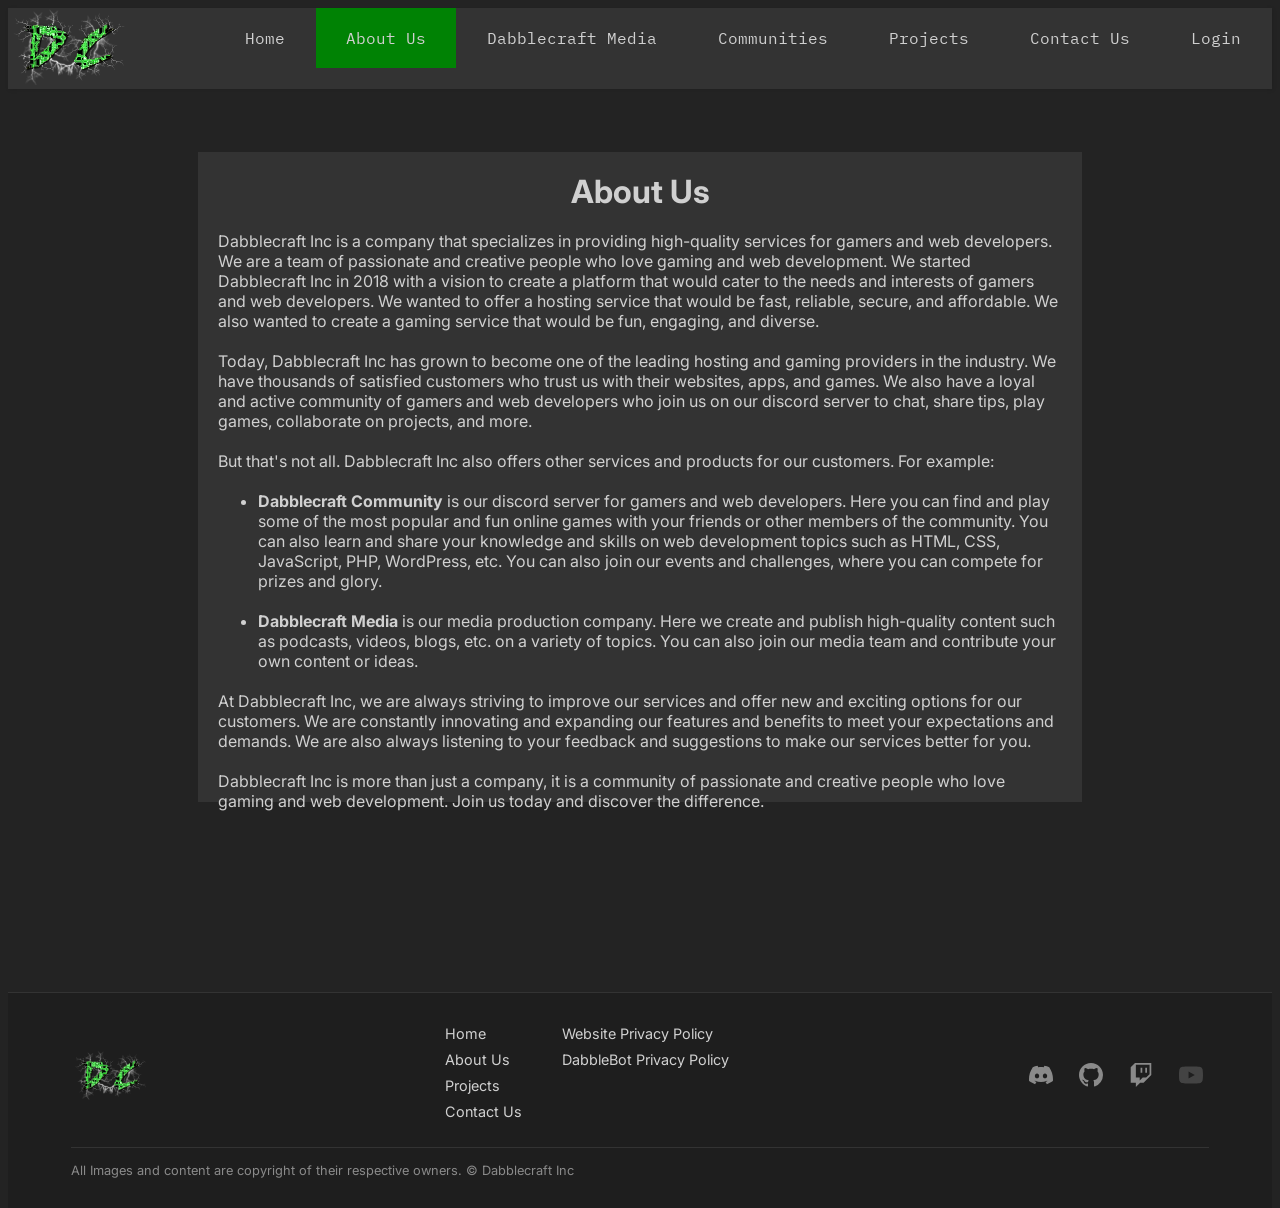
==== commit 66ffbeaa: "feat: proper site-wide footer with privacy policies and social links - New footer on all 9 pages: lo" ====
--- a/about.html
+++ b/about.html
@@ -57,6 +57,39 @@
 <!--End of Tawk.to Script-->
 </body>
 <footer>
-    <p>All Images and content are copyright of their respective owners.</p>
+    <div class="footer-content">
+        <div class="footer-brand">
+            <a href="index.html" class="footer-logo"><img src="assets/images/logo.webp" height="50" width="79" alt="Dabblecraft Logo"></a>
+        </div>
+        <nav class="footer-links" aria-label="Footer">
+            <ul>
+                <li><a href="index.html">Home</a></li>
+                <li><a href="about.html">About Us</a></li>
+                <li><a href="projects.html">Projects</a></li>
+                <li><a href="contact.html">Contact Us</a></li>
+            </ul>
+            <ul>
+                <li><a href="privacy.html">Website Privacy Policy</a></li>
+                <li><a href="dabblebot-privacy.html">DabbleBot Privacy Policy</a></li>
+            </ul>
+        </nav>
+        <div class="footer-social">
+            <a href="https://discord.gg/3za7Bsq" target="_blank" rel="noopener" aria-label="Discord" title="Discord">
+                <svg width="24" height="24" viewBox="0 0 24 24" fill="currentColor" xmlns="http://www.w3.org/2000/svg" aria-hidden="true"><path d="M20.317 4.3698a19.7913 19.7913 0 00-4.8851-1.5152.0741.0741 0 00-.0785.0371c-.211.3753-.4447.8648-.6083 1.2495-1.8447-.2762-3.68-.2762-5.4868 0-.1636-.3933-.4058-.8742-.6177-1.2495a.077.077 0 00-.0785-.037 19.7363 19.7363 0 00-4.8852 1.515.0699.0699 0 00-.0321.0277C.5334 9.0458-.319 13.5799.0992 18.0578a.0824.0824 0 00.0312.0561c2.0528 1.5076 4.0413 2.4228 5.9925 3.0294a.0777.0777 0 00.0842-.0276c.4616-.6304.8731-1.2952 1.226-1.9942a.076.076 0 00-.0416-.1057c-.6528-.2476-1.2743-.5495-1.8722-.8923a.077.077 0 01-.0076-.1277c.1258-.0943.2517-.1923.3718-.2914a.0743.0743 0 01.0776-.0105c3.9278 1.7933 8.18 1.7933 12.0614 0a.0739.0739 0 01.0785.0095c.1202.099.246.1981.3728.2924a.077.077 0 01-.0066.1276 12.2986 12.2986 0 01-1.873.8914.0766.0766 0 00-.0407.1067c.3604.698.7719 1.3628 1.225 1.9932a.076.076 0 00.0842.0286c1.961-.6057 3.9495-1.5191 6.0023-3.0294a.077.077 0 00.0313-.0552c.5004-5.177-.8382-9.6739-3.5485-13.6604a.061.061 0 00-.0312-.0286zM8.02 15.3312c-1.1825 0-2.1569-1.0857-2.1569-2.419 0-1.3332.9555-2.4189 2.157-2.4189 1.2108 0 2.1757 1.0952 2.1568 2.419 0 1.3332-.9555 2.4189-2.1569 2.4189zm7.9748 0c-1.1825 0-2.1569-1.0857-2.1569-2.419 0-1.3332.9554-2.4189 2.1569-2.4189 1.2108 0 2.1757 1.0952 2.1568 2.419 0 1.3332-.946 2.4189-2.1568 2.4189z"/></svg>
+            </a>
+            <a href="https://github.com/Dabblecraft2DevTeam" target="_blank" rel="noopener" aria-label="GitHub" title="GitHub">
+                <svg width="24" height="24" viewBox="0 0 16 16" fill="currentColor" xmlns="http://www.w3.org/2000/svg" aria-hidden="true"><path d="M8 0C3.58 0 0 3.58 0 8c0 3.54 2.29 6.53 5.47 7.59.4.07.55-.17.55-.38 0-.19-.01-.82-.01-1.49-2.01.37-2.53-.49-2.69-.94-.09-.23-.48-.94-.82-1.13-.28-.15-.68-.52-.01-.53.63-.01 1.08.58 1.23.82.72 1.21 1.87.87 2.33.66.07-.52.28-.87.51-1.07-1.78-.2-3.64-.89-3.64-3.95 0-.87.31-1.59.82-2.15-.08-.2-.36-1.02.08-2.12 0 0 .67-.21 2.2.82.64-.18 1.32-.27 2-.27.68 0 1.36.09 2 .27 1.53-1.04 2.2-.82 2.2-.82.44 1.1.16 1.92.08 2.12.51.56.82 1.27.82 2.15 0 3.07-1.87 3.75-3.65 3.95.29.25.54.73.54 1.48 0 1.07-.01 1.93-.01 2.2 0 .21.15.46.55.38A8.013 8.013 0 0016 8c0-4.42-3.58-8-8-8z"/></svg>
+            </a>
+            <a href="https://www.twitch.tv/keough99costudios" target="_blank" rel="noopener" aria-label="Twitch" title="Twitch">
+                <svg width="24" height="24" viewBox="0 0 24 24" fill="currentColor" xmlns="http://www.w3.org/2000/svg" aria-hidden="true"><path d="M11.571 4.714h1.715v5.143H11.57zm4.715 0H18v5.143h-1.714zM6 0L1.714 4.286v15.428h5.143V24l4.286-4.286h3.428L22.286 12V0zm14.571 11.143l-3.428 3.428h-3.429l-3 3v-3H6.857V1.714h13.714z"/></svg>
+            </a>
+            <a href="#" aria-label="YouTube (coming soon)" title="YouTube (coming soon)" class="footer-social-placeholder">
+                <svg width="24" height="24" viewBox="0 0 24 24" fill="currentColor" xmlns="http://www.w3.org/2000/svg" aria-hidden="true"><path d="M23.498 6.186a3.016 3.016 0 00-2.122-2.136C19.505 3.545 12 3.545 12 3.545s-7.505 0-9.377.505A3.017 3.017 0 00.502 6.186C0 8.07 0 12 0 12s0 3.93.502 5.814a3.016 3.016 0 002.122 2.136c1.871.505 9.376.505 9.376.505s7.505 0 9.377-.505a3.015 3.015 0 002.122-2.136C24 15.93 24 12 24 12s0-3.93-.502-5.814zM9.545 15.568V8.432L15.818 12l-6.273 3.568z"/></svg>
+            </a>
+        </div>
+    </div>
+    <div class="footer-bottom">
+        <p>All Images and content are copyright of their respective owners. &copy; Dabblecraft Inc</p>
+    </div>
 </footer>
 </html>
--- a/assets/css/styles.css
+++ b/assets/css/styles.css
@@ -1,824 +1,954 @@
-@import url('https://fonts.googleapis.com/css2?family=IBM+Plex+Mono&family=Inter&display=swap');
-
-
-
-
-header a {
-    color: #d0d0d0;
-    font-family: 'IBM Plex Mono', monospace;
-}
-/* header */
-.nav {
-    background-color: #333333;
-    box-shadow: 1px 1px 4px 0 rgba(0, 0, 0, .1);
-    position: static;
-    width: 100%;
-    z-index: 3;
-}
-.nav ul {
-    margin: 0;
-    padding: 0;
-    list-style: none;
-    overflow: hidden;
-    background-color: #333333;
-}
-.nav li a {
-    display: block;
-    padding: 20px 20px;
-    border-right: 1px solid #333333;
-    text-decoration: none;
-}
-.nav li a:hover, .nav .menu-btn:hover {
-    background-color: #008204;
-}
-.nav .logo {
-alignment: center;
-}
-/* menu */
-.nav .menu {
-    clear: both;
-    max-height: 0;
-    transition: max-height .2s ease-out;
-}
-/* menu icon */
-.nav .menu-icon {
-    cursor: pointer;
-    display: inline-block;
-    float: right;
-    padding: 28px 20px;
-    position: relative;
-    user-select: none;
-}
-.nav .menu-icon .navicon {
-    background: #d0d0d0;
-    display: block;
-    height: 2px;
-    position: relative;
-    transition: background .2s ease-out;
-    width: 18px;
-}
-
-.nav .current {
-    background-color: #008204;
-}
-/* -- CREATING THE HAMBURGER WITH PSEUDO-CLASSES --*/
-.nav .menu-icon .navicon:before, .nav .menu-icon .navicon:after {
-    background: #d0d0d0;
-    content: '';
-    display: block;
-    height: 100%;
-    position: absolute;
-    transition: all .2s ease-out;
-    width: 100%;
-}
-.nav .menu-icon .navicon:before {
-    top: 5px;
-}
-.nav .menu-icon .navicon:after {
-    top: -5px;
-}
-/* -- menu btn (checkbox) with transforms to make an X when clicked -- */
-.nav .menu-btn {
-    display: none;
-}
-.nav .menu-btn:checked ~ .menu {
-    max-height: 500px;
-}
-.nav .menu-btn:checked ~ .menu-icon .navicon {
-    background: transparent;
-}
-.nav .menu-btn:checked ~ .menu-icon .navicon:before {
-    transform: rotate(-45deg);
-}
-.nav .menu-btn:checked ~ .menu-icon .navicon:after {
-    transform: rotate(45deg);
-}
-.nav .menu-btn:checked ~ .menu-icon:not(.steps) .navicon:before, .nav .menu-btn:checked ~ .menu-icon:not(.steps) .navicon:after {
-    top: 0;
-}
-
-/* 48em = 768px */
-@media (min-width: 75em) {
-    .nav li {
-        float: left;
-    }
-
-    .nav li a {
-        padding: 20px 30px;
-    }
-
-    .nav .menu {
-        clear: none;
-        float: right;
-        max-height: none;
-    }
-
-    .nav .menu-icon {
-        display: none;
-    }
-
-}
-
-/* END Navigation */
-/* START Main Page */
-.parent-home {
-    display: grid;
-    grid-template-columns: repeat(6, 1fr);
-    grid-template-rows: repeat(6, 1fr);
-    grid-column-gap: 3px;
-    grid-row-gap: 3px;
-    padding: 15%;
-    padding-top: 5%;
-    max-width: 1200px;
-    margin-left: auto;
-    margin-right: auto;
-}
-.parent-home p {
-    text-align: center;
-    color: #d0d0d0;
-    font-family: 'Inter', sans-serif;
-}
-
-.div1 { grid-area: 1 / 1 / 4 / 7; }
-.div2 { grid-area: 4 / 1 / 7 / 4; }
-.div3 { grid-area: 4 / 4 / 7 / 7; }
-
-.div1 {
-    background-color: #333333;
-}
-.div2 {
-    background-color: #333333;
-}
-.div3 {
-    background-color: #333333;
-}
-.div1 h1{
-    text-align: center;
-    margin: 20px;
-    color: #d0d0d0;
-    font-family: 'Inter', sans-serif;
-}
-.home-about p {
-    text-align: left;
-    margin: 20px;
-    color: #d0d0d0;
-    font-family: 'Inter', sans-serif;
-}
-.home-about li {
-    text-align: left;
-    margin: 20px;
-    color: #d0d0d0;
-    font-family: 'Inter', sans-serif;
-}
-
-.home-image {
-    width: 100%;
-    max-width: 600px;
-    height: auto;
-}
-
-@media only screen and (max-width: 800px) {
-    .parent-home {
-        display: flex;
-        flex-direction: column;
-        grid-template-columns: 100%;
-        padding: 5%;
-    }
-}
-body {
-    background-color: #232323;
-}
-
-/* About Page */
-.about-about {
-    display: flex;
-    flex-wrap: wrap;
-    flex-direction: row;
-    justify-content: flex-start;
-    align-items: stretch;
-    padding: 15%;
-    padding-top: 5%;
-}
-
-.about-main {
-    order: 1;
-    background: #333333;
-    flex-basis: 100%;
-    height: 650px;
-    max-width: 1500px;
-    margin-left: auto;
-    margin-right: auto;
-}
-
-.about-main h1 {
-    text-align: center;
-    margin: 20px;
-    color: #d0d0d0;
-    font-family: 'Inter', sans-serif;
-}
-
-.about-main p {
-    text-align: left;
-    margin: 20px;
-    color: #d0d0d0;
-    font-family: 'Inter', sans-serif;
-}
-
-.about-main ul {
-    text-align: left;
-    margin: 20px;
-    color: #d0d0d0;
-    font-family: 'Inter', sans-serif;
-}
-
-@media only screen and (max-width: 800px) {
-    .about-about {
-        display: flex;
-        flex-direction: column;
-        grid-template-columns: 100%;
-        padding: 5%;
-    }
-}
-
-/* Login Page */
-.login-class {
-    display: flex;
-    flex-wrap: wrap;
-    flex-direction: row;
-    justify-content: flex-start;
-    align-items: stretch;
-    padding: 15%;
-    padding-top: 5%;
-}
-
-.login-login {
-    order: 1;
-    background: #333333;
-    flex-basis: 100%;
-    height: 650px;
-    max-width: 1200px;
-    margin-left: auto;
-    margin-right: auto;
-}
-
-.login-login h1 {
-    text-align: center;
-    text-transform: uppercase;
-    letter-spacing: 0.18em;
-    font-family: 'Inter', sans-serif;
-    color: #d0d0d0;
-}
-
-.login-login h2 {
-    font-weight: 100;
-    font-size: 1em;
-    margin-bottom: 0.8em;
-    color: #d0d0d0;
-    font-family: 'Inter', sans-serif;
-}
-
-form {
-    width: 270px;
-    margin-top: 5em;
-}
-
-form input, button {
-    width: 100%;
-    height: 30px;
-    margin-bottom: 2em;
-
-}
-
-.textbox {
-    font-size: 1em;
-    font-weight: 100;
-    position: relative;
-}
-
-.submit, #submit {
-    height: 40px;
-    display: block;
-    background-color: #008204;
-    border: none;
-    border-radius: 5px;
-    color: white;
-    font-size: 1.2em;
-    text-transform: uppercase;
-    letter-spacing: 0.2em;
-    padding: 0 3px;
-
-    font-family: 'Inter', sans-serif;
-    font-weight: 100;
-
-    transition: all 0.2s ease;
-}
-
-.submit:hover, #submit:hover {
-    background-color: #006603;
-    padding: 3px;
-    height: 50px;
-}
-
-
-
-
-@media screen and (min-width: 500px) {
-
-    form {
-        background-color: #333333;
-        padding: 2em 3em 4em 3em;
-        box-shadow: rgba(0, 0, 0, 0.6) 0px 0px 50px;
-    }
-
-}
-
-@media screen and (min-width: 1000px) {
-
-    body, html {
-        height: 100%;
-    }
-
-    form {
-        box-shadow: none;
-    }
-
-    #login {
-        width: 60%;
-        padding-top: 3%;
-        padding-left: 33%;
-    }
-
-    body {
-        background-image: none;
-        height: 100%;
-    }
-
-}
-
-canvas {
-
-}
-
-/* Starfield background (login + contact pages) */
-#starfield-canvas {
-    position: fixed;
-    top: 0;
-    left: 0;
-    width: 100vw;
-    height: 100vh;
-    z-index: -1;
-    pointer-events: none;
-}
-
-/* Contact Us */
-.contact-class {
-    display: flex;
-    flex-wrap: wrap;
-    flex-direction: row;
-    justify-content: flex-start;
-    align-items: stretch;
-    padding: 15%;
-    padding-top: 5%;
-}
-
-.contact-contact {
-    order: 1;
-    background: #333333;
-    flex-basis: 100%;
-    height: 800px;
-    max-width: 1200px;
-    margin-left: auto;
-    margin-right: auto;
-}
-
-.contact-contact form {
-    width: 100%;
-    max-width: 440px;
-    margin: 1em auto 0 auto;
-    padding: 0 24px;
-    box-sizing: border-box;
-}
-
-label {
-    font-weight: 100;
-    font-size: 1em;
-    margin-bottom: 0.8em;
-    color: #d0d0d0;
-    font-family: 'Inter', sans-serif;
-    display: block;
-}
-
-/* Modern form controls */
-.fcf-form-group {
-    margin-bottom: 1.4em;
-}
-
-.fcf-form-control {
-    font-size: 1em;
-    font-weight: 100;
-    font-family: 'Inter', sans-serif;
-    position: relative;
-    width: 100%;
-    box-sizing: border-box;
-    background-color: #262626;
-    color: #f0f0f0;
-    border: 1px solid #4a4a4a;
-    border-radius: 8px;
-    padding: 12px 14px;
-    outline: none;
-    transition: border-color 0.2s ease, box-shadow 0.2s ease, background-color 0.2s ease;
-    -webkit-appearance: none;
-    appearance: none;
-}
-
-.fcf-form-control:hover {
-    border-color: #6a6a6a;
-}
-
-.fcf-form-control:focus {
-    border-color: #008204;
-    box-shadow: 0 0 0 3px rgba(0, 130, 4, 0.25);
-    background-color: #2a2a2a;
-}
-
-.fcf-form-control::placeholder {
-    color: #7a7a7a;
-}
-
-.fcf-textarea {
-    resize: vertical;
-    min-height: 130px;
-    line-height: 1.5;
-}
-
-/* Privacy checkbox row */
-.privacy-row {
-    display: flex;
-    align-items: center;
-    gap: 10px;
-}
-
-.privacy-row input[type="checkbox"] {
-    width: 18px;
-    height: 18px;
-    min-width: 18px;
-    accent-color: #008204;
-    cursor: pointer;
-    margin: 0;
-}
-
-.privacy-row .privacy-label {
-    margin-bottom: 0;
-    cursor: pointer;
-}
-
-/* hCaptcha container — keep it aligned with the form column */
-.h-captcha {
-    margin-bottom: 0.4em;
-}
-
-button, submit {
-    width: 100%;
-    height: 30px;
-    margin-bottom: 2em;
-}
-
-button, .fcf-button {
-    height: 44px;
-    display: block;
-    background-color: #008204;
-    border: none;
-    border-radius: 8px;
-    color: white;
-    font-size: 1.1em;
-    text-transform: uppercase;
-    letter-spacing: 0.2em;
-    padding: 0 12px;
-    font-family: 'Inter', sans-serif;
-    font-weight: 400;
-    cursor: pointer;
-    transition: background-color 0.2s ease, transform 0.15s ease, box-shadow 0.2s ease;
-}
-
-button:hover, .fcf-button:hover {
-    background-color: #006603;
-    box-shadow: 0 0 12px rgba(0, 130, 4, 0.5);
-}
-
-button:active, .fcf-button:active {
-    transform: scale(0.98);
-}
-
-button:focus-visible, .fcf-button:focus-visible {
-    outline: none;
-    box-shadow: 0 0 0 3px rgba(0, 130, 4, 0.4);
-}
-
-@media screen and (min-width: 1000px) {
-
-    body, html {
-        height: 100%;
-    }
-
-    form {
-        box-shadow: none;
-    }
-
-    .contact-us {
-        width: 100%;
-        max-width: 1200px;
-        margin: 0 auto;
-        padding: 0;
-    }
-
-    body {
-        background-image: none;
-        height: 100%;
-    }
-
-}
-
-.contact-h1 {
-    text-align: center;
-    text-transform: uppercase;
-    letter-spacing: 0.18em;
-    font-family: 'Inter', sans-serif;
-    color: #d0d0d0;
-    padding-top: 2%
-}
-
-#privacy {
-    margin-bottom: 2em;
-}
-
-.fcf-input-group {
-    margin-bottom: 2em;
-
-}
-
-.fcf-input-group textarea {
-    width: 280px;
-}
-
-/* Media */
-.media-about {
-    display: flex;
-    flex-wrap: wrap;
-    flex-direction: row;
-    justify-content: flex-start;
-    align-items: stretch;
-    padding: 15%;
-    padding-top: 5%;
-}
-
-.media-main {
-    order: 1;
-    background: #333333;
-    flex-basis: 100%;
-    height: 650px;
-    max-width: 1500px;
-    margin-left: auto;
-    margin-right: auto;
-}
-
-.media-main h1 {
-    text-align: center;
-    margin: 20px;
-    color: #d0d0d0;
-    font-family: 'Inter', sans-serif;
-}
-
-.media-main p {
-    text-align: left;
-    margin: 20px;
-    color: #d0d0d0;
-    font-family: 'Inter', sans-serif;
-}
-
-.media-main ul {
-    text-align: left;
-    margin: 20px;
-    color: #d0d0d0;
-    font-family: 'Inter', sans-serif;
-}
-
-@media only screen and (max-width: 800px) {
-    .media-about {
-        display: flex;
-        flex-direction: column;
-        grid-template-columns: 100%;
-        padding: 5%;
-    }
-}
-
-/* Communities */
-.communities-about {
-    display: flex;
-    flex-wrap: wrap;
-    flex-direction: row;
-    justify-content: flex-start;
-    align-items: stretch;
-    padding: 15%;
-    padding-top: 5%;
-}
-
-.communities-main {
-    order: 1;
-    background: #333333;
-    flex-basis: 100%;
-    height: 1150px;
-    max-width: 1500px;
-    margin-left: auto;
-    margin-right: auto;
-}
-
-.communities-main h1, h2 {
-    text-align: center;
-    margin: 20px;
-    color: #d0d0d0;
-    font-family: 'Inter', sans-serif;
-}
-
-.communities-main p {
-    text-align: left;
-    margin: 20px;
-    color: #d0d0d0;
-    font-family: 'Inter', sans-serif;
-}
-
-.communities-main ol {
-    text-align: left;
-    margin: 20px;
-    color: #d0d0d0;
-    font-family: 'Inter', sans-serif;
-}
-
-.communities-main iframe {
-    position: relative;
-    padding-left: 5%;
-}
-
-.communities-main h3 {
-    text-align: left;
-    margin: 20px;
-    color: #d0d0d0;
-    font-family: 'Inter', sans-serif;
-    padding-left: 8%;
-}
-
-@media only screen and (max-width: 800px) {
-    .communities-about {
-        display: flex;
-        flex-direction: column;
-        grid-template-columns: 100%;
-        padding: 5%;
-    }
-    .communities-main iframe {
-        padding-left: 1%;
-    }
-}
-
-/* Projects */
-
-.projects-about {
-    display: flex;
-    flex-wrap: wrap;
-    flex-direction: row;
-    justify-content: flex-start;
-    align-items: stretch;
-    padding: 15%;
-    padding-top: 5%;
-}
-
-.projects-main {
-    order: 1;
-    background: #333333;
-    flex-basis: 100%;
-    height: 650px;
-    max-width: 1500px;
-    margin-left: auto;
-    margin-right: auto;
-}
-
-.projects-main h1 {
-    text-align: center;
-    margin: 20px;
-    color: #d0d0d0;
-    font-family: 'Inter', sans-serif;
-}
-
-.projects-main p {
-    text-align: left;
-    margin: 20px;
-    color: #d0d0d0;
-    font-family: 'Inter', sans-serif;
-}
-
-.projects-main ul {
-    text-align: left;
-    margin: 20px;
-    color: #d0d0d0;
-    font-family: 'Inter', sans-serif;
-}
-
-@media only screen and (max-width: 800px) {
-    .projects-about {
-        display: flex;
-        flex-direction: column;
-        grid-template-columns: 100%;
-        padding: 5%;
-    }
-}
-
-/* Footer */
-footer {
-    text-align: left;
-    margin: 20px;
-    color: #d0d0d0;
-    font-family: 'Inter', sans-serif;
-}
-
-/* Privacy */
-.privacy-about {
-    display: flex;
-    flex-wrap: wrap;
-    flex-direction: row;
-    justify-content: flex-start;
-    align-items: stretch;
-    padding: 15%;
-    padding-top: 5%;
-}
-
-.privacy-main {
-    order: 1;
-    background: #333333;
-    flex-basis: 100%;
-    height: auto;
-    min-height: 650px;
-    max-width: 1500px;
-    margin-left: auto;
-    margin-right: auto;
-    padding-bottom: 30px;
-}
-
-.privacy-main h1, .privacy-main h2, .privacy-main h3 {
-    text-align: center;
-    margin: 20px;
-    color: #d0d0d0;
-    font-family: 'Inter', sans-serif;
-}
-
-.privacy-main h3 {
-    text-align: left;
-    padding-left: 20px;
-}
-
-.privacy-main p {
-    text-align: left;
-    margin: 20px;
-    color: #d0d0d0;
-    font-family: 'Inter', sans-serif;
-}
-
-.privacy-main ul, .privacy-main ol {
-    text-align: left;
-    margin: 20px 40px;
-    color: #d0d0d0;
-    font-family: 'Inter', sans-serif;
-}
-
-.privacy-main hr {
-    border: 1px solid #444;
-    margin: 20px;
-}
-
-.table-container {
-    margin: 20px;
-    overflow-x: auto;
-}
-
-.privacy-main table {
-    width: 100%;
-    border-collapse: collapse;
-    color: #d0d0d0;
-    font-family: 'Inter', sans-serif;
-}
-
-.privacy-main th, .privacy-main td {
-    padding: 12px;
-    text-align: left;
-    border-bottom: 1px solid #444;
-}
-
-.privacy-main th {
-    background-color: #232323;
-}
-
-@media only screen and (max-width: 800px) {
-    .privacy-about {
-        display: flex;
-        flex-direction: column;
-        grid-template-columns: 100%;
-        padding: 5%;
-    }
-}
+@import url('https://fonts.googleapis.com/css2?family=IBM+Plex+Mono&family=Inter&display=swap');
+
+
+
+
+header a {
+    color: #d0d0d0;
+    font-family: 'IBM Plex Mono', monospace;
+}
+/* header */
+.nav {
+    background-color: #333333;
+    box-shadow: 1px 1px 4px 0 rgba(0, 0, 0, .1);
+    position: static;
+    width: 100%;
+    z-index: 3;
+}
+.nav ul {
+    margin: 0;
+    padding: 0;
+    list-style: none;
+    overflow: hidden;
+    background-color: #333333;
+}
+.nav li a {
+    display: block;
+    padding: 20px 20px;
+    border-right: 1px solid #333333;
+    text-decoration: none;
+}
+.nav li a:hover, .nav .menu-btn:hover {
+    background-color: #008204;
+}
+.nav .logo {
+alignment: center;
+}
+/* menu */
+.nav .menu {
+    clear: both;
+    max-height: 0;
+    transition: max-height .2s ease-out;
+}
+/* menu icon */
+.nav .menu-icon {
+    cursor: pointer;
+    display: inline-block;
+    float: right;
+    padding: 28px 20px;
+    position: relative;
+    user-select: none;
+}
+.nav .menu-icon .navicon {
+    background: #d0d0d0;
+    display: block;
+    height: 2px;
+    position: relative;
+    transition: background .2s ease-out;
+    width: 18px;
+}
+
+.nav .current {
+    background-color: #008204;
+}
+/* -- CREATING THE HAMBURGER WITH PSEUDO-CLASSES --*/
+.nav .menu-icon .navicon:before, .nav .menu-icon .navicon:after {
+    background: #d0d0d0;
+    content: '';
+    display: block;
+    height: 100%;
+    position: absolute;
+    transition: all .2s ease-out;
+    width: 100%;
+}
+.nav .menu-icon .navicon:before {
+    top: 5px;
+}
+.nav .menu-icon .navicon:after {
+    top: -5px;
+}
+/* -- menu btn (checkbox) with transforms to make an X when clicked -- */
+.nav .menu-btn {
+    display: none;
+}
+.nav .menu-btn:checked ~ .menu {
+    max-height: 500px;
+}
+.nav .menu-btn:checked ~ .menu-icon .navicon {
+    background: transparent;
+}
+.nav .menu-btn:checked ~ .menu-icon .navicon:before {
+    transform: rotate(-45deg);
+}
+.nav .menu-btn:checked ~ .menu-icon .navicon:after {
+    transform: rotate(45deg);
+}
+.nav .menu-btn:checked ~ .menu-icon:not(.steps) .navicon:before, .nav .menu-btn:checked ~ .menu-icon:not(.steps) .navicon:after {
+    top: 0;
+}
+
+/* 48em = 768px */
+@media (min-width: 75em) {
+    .nav li {
+        float: left;
+    }
+
+    .nav li a {
+        padding: 20px 30px;
+    }
+
+    .nav .menu {
+        clear: none;
+        float: right;
+        max-height: none;
+    }
+
+    .nav .menu-icon {
+        display: none;
+    }
+
+}
+
+/* END Navigation */
+/* START Main Page */
+.parent-home {
+    display: grid;
+    grid-template-columns: repeat(6, 1fr);
+    grid-template-rows: repeat(6, 1fr);
+    grid-column-gap: 3px;
+    grid-row-gap: 3px;
+    padding: 15%;
+    padding-top: 5%;
+    max-width: 1200px;
+    margin-left: auto;
+    margin-right: auto;
+}
+.parent-home p {
+    text-align: center;
+    color: #d0d0d0;
+    font-family: 'Inter', sans-serif;
+}
+
+.div1 { grid-area: 1 / 1 / 4 / 7; }
+.div2 { grid-area: 4 / 1 / 7 / 4; }
+.div3 { grid-area: 4 / 4 / 7 / 7; }
+
+.div1 {
+    background-color: #333333;
+}
+.div2 {
+    background-color: #333333;
+}
+.div3 {
+    background-color: #333333;
+}
+.div1 h1{
+    text-align: center;
+    margin: 20px;
+    color: #d0d0d0;
+    font-family: 'Inter', sans-serif;
+}
+.home-about p {
+    text-align: left;
+    margin: 20px;
+    color: #d0d0d0;
+    font-family: 'Inter', sans-serif;
+}
+.home-about li {
+    text-align: left;
+    margin: 20px;
+    color: #d0d0d0;
+    font-family: 'Inter', sans-serif;
+}
+
+.home-image {
+    width: 100%;
+    max-width: 600px;
+    height: auto;
+}
+
+@media only screen and (max-width: 800px) {
+    .parent-home {
+        display: flex;
+        flex-direction: column;
+        grid-template-columns: 100%;
+        padding: 5%;
+    }
+}
+body {
+    background-color: #232323;
+}
+
+/* About Page */
+.about-about {
+    display: flex;
+    flex-wrap: wrap;
+    flex-direction: row;
+    justify-content: flex-start;
+    align-items: stretch;
+    padding: 15%;
+    padding-top: 5%;
+}
+
+.about-main {
+    order: 1;
+    background: #333333;
+    flex-basis: 100%;
+    height: 650px;
+    max-width: 1500px;
+    margin-left: auto;
+    margin-right: auto;
+}
+
+.about-main h1 {
+    text-align: center;
+    margin: 20px;
+    color: #d0d0d0;
+    font-family: 'Inter', sans-serif;
+}
+
+.about-main p {
+    text-align: left;
+    margin: 20px;
+    color: #d0d0d0;
+    font-family: 'Inter', sans-serif;
+}
+
+.about-main ul {
+    text-align: left;
+    margin: 20px;
+    color: #d0d0d0;
+    font-family: 'Inter', sans-serif;
+}
+
+@media only screen and (max-width: 800px) {
+    .about-about {
+        display: flex;
+        flex-direction: column;
+        grid-template-columns: 100%;
+        padding: 5%;
+    }
+}
+
+/* Login Page */
+.login-class {
+    display: flex;
+    flex-wrap: wrap;
+    flex-direction: row;
+    justify-content: flex-start;
+    align-items: stretch;
+    padding: 15%;
+    padding-top: 5%;
+}
+
+.login-login {
+    order: 1;
+    background: #333333;
+    flex-basis: 100%;
+    height: 650px;
+    max-width: 1200px;
+    margin-left: auto;
+    margin-right: auto;
+}
+
+.login-login h1 {
+    text-align: center;
+    text-transform: uppercase;
+    letter-spacing: 0.18em;
+    font-family: 'Inter', sans-serif;
+    color: #d0d0d0;
+}
+
+.login-login h2 {
+    font-weight: 100;
+    font-size: 1em;
+    margin-bottom: 0.8em;
+    color: #d0d0d0;
+    font-family: 'Inter', sans-serif;
+}
+
+form {
+    width: 270px;
+    margin-top: 5em;
+}
+
+/* Login page inputs (the old global "form input" rule caused checkbox
+   misalignment on the contact form; scope text inputs to the login box) */
+#login input, #login button {
+    width: 100%;
+    height: 30px;
+    margin-bottom: 2em;
+
+}
+
+.textbox {
+    font-size: 1em;
+    font-weight: 100;
+    position: relative;
+}
+
+.submit, #submit {
+    height: 40px;
+    display: block;
+    background-color: #008204;
+    border: none;
+    border-radius: 5px;
+    color: white;
+    font-size: 1.2em;
+    text-transform: uppercase;
+    letter-spacing: 0.2em;
+    padding: 0 3px;
+
+    font-family: 'Inter', sans-serif;
+    font-weight: 100;
+
+    transition: all 0.2s ease;
+}
+
+.submit:hover, #submit:hover {
+    background-color: #006603;
+    padding: 3px;
+    height: 50px;
+}
+
+
+
+
+@media screen and (min-width: 500px) {
+
+    form {
+        background-color: #333333;
+        padding: 2em 3em 4em 3em;
+        box-shadow: rgba(0, 0, 0, 0.6) 0px 0px 50px;
+    }
+
+}
+
+@media screen and (min-width: 1000px) {
+
+    body, html {
+        height: 100%;
+    }
+
+    form {
+        box-shadow: none;
+    }
+
+    #login {
+        width: 60%;
+        padding-top: 3%;
+        padding-left: 33%;
+    }
+
+    body {
+        background-image: none;
+        height: 100%;
+    }
+
+}
+
+canvas {
+
+}
+
+/* Starfield background (login + contact pages) */
+#starfield-canvas {
+    position: fixed;
+    top: 0;
+    left: 0;
+    width: 100vw;
+    height: 100vh;
+    z-index: -1;
+    pointer-events: none;
+}
+
+/* Contact Us */
+.contact-class {
+    display: flex;
+    flex-wrap: wrap;
+    flex-direction: row;
+    justify-content: flex-start;
+    align-items: stretch;
+    padding: 15%;
+    padding-top: 5%;
+}
+
+.contact-contact {
+    order: 1;
+    background: #333333;
+    flex-basis: 100%;
+    height: 800px;
+    max-width: 1200px;
+    margin-left: auto;
+    margin-right: auto;
+}
+
+.contact-contact form {
+    width: 100%;
+    max-width: 440px;
+    margin: 1em auto 0 auto;
+    padding: 0 24px;
+    box-sizing: border-box;
+}
+
+label {
+    font-weight: 100;
+    font-size: 1em;
+    margin-bottom: 0.8em;
+    color: #d0d0d0;
+    font-family: 'Inter', sans-serif;
+    display: block;
+}
+
+/* Modern form controls */
+.fcf-form-group {
+    margin-bottom: 1.4em;
+}
+
+.fcf-form-control {
+    font-size: 1em;
+    font-weight: 100;
+    font-family: 'Inter', sans-serif;
+    position: relative;
+    width: 100%;
+    box-sizing: border-box;
+    background-color: #262626;
+    color: #f0f0f0;
+    border: 1px solid #4a4a4a;
+    border-radius: 8px;
+    padding: 12px 14px;
+    outline: none;
+    transition: border-color 0.2s ease, box-shadow 0.2s ease, background-color 0.2s ease;
+    -webkit-appearance: none;
+    appearance: none;
+}
+
+.fcf-form-control:hover {
+    border-color: #6a6a6a;
+}
+
+.fcf-form-control:focus {
+    border-color: #008204;
+    box-shadow: 0 0 0 3px rgba(0, 130, 4, 0.25);
+    background-color: #2a2a2a;
+}
+
+.fcf-form-control::placeholder {
+    color: #7a7a7a;
+}
+
+.fcf-textarea {
+    resize: vertical;
+    min-height: 130px;
+    line-height: 1.5;
+}
+
+/* Privacy checkbox row */
+.privacy-row {
+    display: flex;
+    align-items: center;
+    gap: 10px;
+}
+
+.privacy-row input[type="checkbox"] {
+    width: 18px;
+    height: 18px;
+    min-width: 18px;
+    accent-color: #008204;
+    cursor: pointer;
+    margin: 0;
+}
+
+.privacy-row .privacy-label {
+    margin-bottom: 0;
+    cursor: pointer;
+}
+
+/* hCaptcha container — keep it aligned with the form column */
+.h-captcha {
+    margin-bottom: 0.4em;
+}
+
+/* In-content links (e.g. the "Click Here" privacy link) — the browser
+   default unvisited-blue is unreadable on the dark background */
+.privacy-label a,
+.contact-us a {
+    color: #6fdd8f;
+}
+
+.privacy-label a:hover,
+.contact-us a:hover {
+    color: #98fb98;
+}
+
+button, submit {
+    width: 100%;
+    height: 30px;
+    margin-bottom: 2em;
+}
+
+button, .fcf-button {
+    height: 44px;
+    display: block;
+    background-color: #008204;
+    border: none;
+    border-radius: 8px;
+    color: white;
+    font-size: 1.1em;
+    text-transform: uppercase;
+    letter-spacing: 0.2em;
+    padding: 0 12px;
+    font-family: 'Inter', sans-serif;
+    font-weight: 400;
+    cursor: pointer;
+    transition: background-color 0.2s ease, transform 0.15s ease, box-shadow 0.2s ease;
+}
+
+button:hover, .fcf-button:hover {
+    background-color: #006603;
+    box-shadow: 0 0 12px rgba(0, 130, 4, 0.5);
+}
+
+button:active, .fcf-button:active {
+    transform: scale(0.98);
+}
+
+button:focus-visible, .fcf-button:focus-visible {
+    outline: none;
+    box-shadow: 0 0 0 3px rgba(0, 130, 4, 0.4);
+}
+
+@media screen and (min-width: 1000px) {
+
+    body, html {
+        height: 100%;
+    }
+
+    form {
+        box-shadow: none;
+    }
+
+    .contact-us {
+        width: 100%;
+        max-width: 1200px;
+        margin: 0 auto;
+        padding: 0;
+    }
+
+    body {
+        background-image: none;
+        height: 100%;
+    }
+
+}
+
+.contact-h1 {
+    text-align: center;
+    text-transform: uppercase;
+    letter-spacing: 0.18em;
+    font-family: 'Inter', sans-serif;
+    color: #d0d0d0;
+    padding-top: 2%
+}
+
+/* #privacy margin rule removed — the .privacy-row flex layout handles spacing */
+
+.fcf-input-group {
+    margin-bottom: 2em;
+
+}
+
+.fcf-input-group textarea {
+    width: 280px;
+}
+
+/* Media */
+.media-about {
+    display: flex;
+    flex-wrap: wrap;
+    flex-direction: row;
+    justify-content: flex-start;
+    align-items: stretch;
+    padding: 15%;
+    padding-top: 5%;
+}
+
+.media-main {
+    order: 1;
+    background: #333333;
+    flex-basis: 100%;
+    height: 650px;
+    max-width: 1500px;
+    margin-left: auto;
+    margin-right: auto;
+}
+
+.media-main h1 {
+    text-align: center;
+    margin: 20px;
+    color: #d0d0d0;
+    font-family: 'Inter', sans-serif;
+}
+
+.media-main p {
+    text-align: left;
+    margin: 20px;
+    color: #d0d0d0;
+    font-family: 'Inter', sans-serif;
+}
+
+.media-main ul {
+    text-align: left;
+    margin: 20px;
+    color: #d0d0d0;
+    font-family: 'Inter', sans-serif;
+}
+
+@media only screen and (max-width: 800px) {
+    .media-about {
+        display: flex;
+        flex-direction: column;
+        grid-template-columns: 100%;
+        padding: 5%;
+    }
+}
+
+/* Communities */
+.communities-about {
+    display: flex;
+    flex-wrap: wrap;
+    flex-direction: row;
+    justify-content: flex-start;
+    align-items: stretch;
+    padding: 15%;
+    padding-top: 5%;
+}
+
+.communities-main {
+    order: 1;
+    background: #333333;
+    flex-basis: 100%;
+    height: 1150px;
+    max-width: 1500px;
+    margin-left: auto;
+    margin-right: auto;
+}
+
+.communities-main h1, h2 {
+    text-align: center;
+    margin: 20px;
+    color: #d0d0d0;
+    font-family: 'Inter', sans-serif;
+}
+
+.communities-main p {
+    text-align: left;
+    margin: 20px;
+    color: #d0d0d0;
+    font-family: 'Inter', sans-serif;
+}
+
+.communities-main ol {
+    text-align: left;
+    margin: 20px;
+    color: #d0d0d0;
+    font-family: 'Inter', sans-serif;
+}
+
+.communities-main iframe {
+    position: relative;
+    padding-left: 5%;
+}
+
+.communities-main h3 {
+    text-align: left;
+    margin: 20px;
+    color: #d0d0d0;
+    font-family: 'Inter', sans-serif;
+    padding-left: 8%;
+}
+
+@media only screen and (max-width: 800px) {
+    .communities-about {
+        display: flex;
+        flex-direction: column;
+        grid-template-columns: 100%;
+        padding: 5%;
+    }
+    .communities-main iframe {
+        padding-left: 1%;
+    }
+}
+
+/* Projects */
+
+.projects-about {
+    display: flex;
+    flex-wrap: wrap;
+    flex-direction: row;
+    justify-content: flex-start;
+    align-items: stretch;
+    padding: 15%;
+    padding-top: 5%;
+}
+
+.projects-main {
+    order: 1;
+    background: #333333;
+    flex-basis: 100%;
+    height: 650px;
+    max-width: 1500px;
+    margin-left: auto;
+    margin-right: auto;
+}
+
+.projects-main h1 {
+    text-align: center;
+    margin: 20px;
+    color: #d0d0d0;
+    font-family: 'Inter', sans-serif;
+}
+
+.projects-main p {
+    text-align: left;
+    margin: 20px;
+    color: #d0d0d0;
+    font-family: 'Inter', sans-serif;
+}
+
+.projects-main ul {
+    text-align: left;
+    margin: 20px;
+    color: #d0d0d0;
+    font-family: 'Inter', sans-serif;
+}
+
+@media only screen and (max-width: 800px) {
+    .projects-about {
+        display: flex;
+        flex-direction: column;
+        grid-template-columns: 100%;
+        padding: 5%;
+    }
+}
+
+/* Footer */
+footer {
+    text-align: left;
+    margin: 0;
+    padding: 30px 5%;
+    background: #1e1e1e;
+    border-top: 1px solid #333333;
+    color: #d0d0d0;
+    font-family: 'Inter', sans-serif;
+    box-sizing: border-box;
+}
+
+.footer-content {
+    display: flex;
+    flex-wrap: wrap;
+    align-items: center;
+    justify-content: space-between;
+    gap: 20px;
+    max-width: 1200px;
+    margin: 0 auto;
+}
+
+.footer-brand {
+    flex-shrink: 0;
+}
+
+.footer-logo img {
+    display: block;
+}
+
+.footer-links {
+    display: flex;
+    flex-wrap: wrap;
+    gap: 12px 40px;
+}
+
+.footer-links ul {
+    list-style: none;
+    margin: 0;
+    padding: 0;
+}
+
+.footer-links li {
+    margin-bottom: 6px;
+}
+
+.footer-links a {
+    color: #d0d0d0;
+    text-decoration: none;
+    font-size: 0.9em;
+    transition: color 0.2s ease;
+}
+
+.footer-links a:hover {
+    color: #98fb98;
+}
+
+.footer-social {
+    display: flex;
+    align-items: center;
+    gap: 14px;
+}
+
+.footer-social a {
+    color: #8a8a8a;
+    display: inline-flex;
+    padding: 6px;
+    border-radius: 6px;
+    transition: color 0.2s ease, background-color 0.2s ease;
+}
+
+.footer-social a:hover {
+    color: #98fb98;
+    background-color: #2a2a2a;
+}
+
+.footer-social .footer-social-placeholder {
+    opacity: 0.35;
+    cursor: default;
+}
+
+.footer-social .footer-social-placeholder:hover {
+    color: #8a8a8a;
+    background-color: transparent;
+}
+
+.footer-bottom {
+    margin-top: 20px;
+    padding-top: 15px;
+    border-top: 1px solid #333333;
+    max-width: 1200px;
+    margin-left: auto;
+    margin-right: auto;
+}
+
+.footer-bottom p {
+    margin: 0;
+    font-size: 0.8em;
+    color: #8a8a8a;
+}
+
+@media only screen and (max-width: 800px) {
+    .footer-content {
+        flex-direction: column;
+        align-items: flex-start;
+    }
+
+    .footer-links {
+        flex-direction: column;
+        gap: 16px;
+    }
+
+    .footer-links li {
+        margin-bottom: 10px;
+    }
+
+    .footer-social {
+        margin-top: 5px;
+        gap: 10px;
+    }
+
+    .footer-social a {
+        padding: 10px;
+    }
+}
+
+/* Privacy */
+.privacy-about {
+    display: flex;
+    flex-wrap: wrap;
+    flex-direction: row;
+    justify-content: flex-start;
+    align-items: stretch;
+    padding: 15%;
+    padding-top: 5%;
+}
+
+.privacy-main {
+    order: 1;
+    background: #333333;
+    flex-basis: 100%;
+    height: auto;
+    min-height: 650px;
+    max-width: 1500px;
+    margin-left: auto;
+    margin-right: auto;
+    padding-bottom: 30px;
+}
+
+.privacy-main h1, .privacy-main h2, .privacy-main h3 {
+    text-align: center;
+    margin: 20px;
+    color: #d0d0d0;
+    font-family: 'Inter', sans-serif;
+}
+
+.privacy-main h3 {
+    text-align: left;
+    padding-left: 20px;
+}
+
+.privacy-main p {
+    text-align: left;
+    margin: 20px;
+    color: #d0d0d0;
+    font-family: 'Inter', sans-serif;
+}
+
+.privacy-main ul, .privacy-main ol {
+    text-align: left;
+    margin: 20px 40px;
+    color: #d0d0d0;
+    font-family: 'Inter', sans-serif;
+}
+
+.privacy-main hr {
+    border: 1px solid #444;
+    margin: 20px;
+}
+
+.table-container {
+    margin: 20px;
+    overflow-x: auto;
+}
+
+.privacy-main table {
+    width: 100%;
+    border-collapse: collapse;
+    color: #d0d0d0;
+    font-family: 'Inter', sans-serif;
+}
+
+.privacy-main th, .privacy-main td {
+    padding: 12px;
+    text-align: left;
+    border-bottom: 1px solid #444;
+}
+
+.privacy-main th {
+    background-color: #232323;
+}
+
+@media only screen and (max-width: 800px) {
+    .privacy-about {
+        display: flex;
+        flex-direction: column;
+        grid-template-columns: 100%;
+        padding: 5%;
+    }
+}
